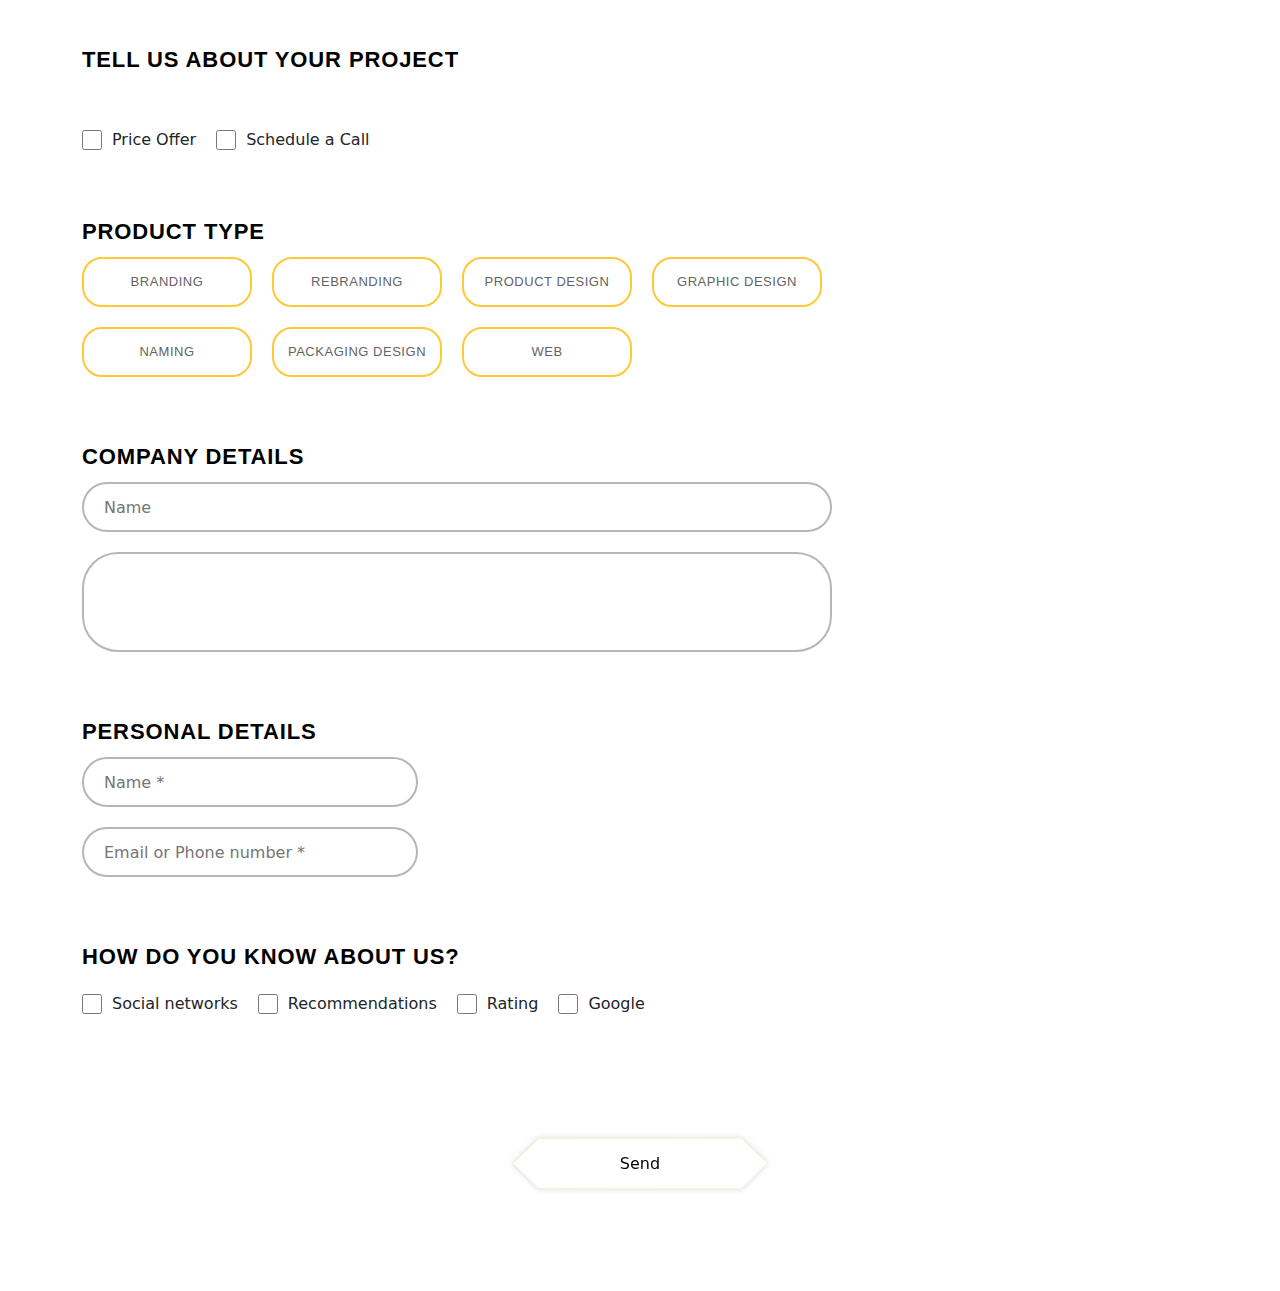
==== about-project.html @ cf0f6c74 "Created new page and congrates popup" ====
<!doctype html>

<html lang="en">
<head>
    <meta charset="utf-8">
    <meta name="viewport" content="width=device-width, initial-scale=1">

    <title>BeeBrand</title>
    <meta name="description" content="BeeBrand">
    <meta name="author" content="SitePoint">

    <meta property="og:title" content="">
    <meta property="og:type" content="">
    <meta property="og:url" content="">
    <meta property="og:description" content="">

    <link rel="apple-touch-icon" sizes="180x180" href="./assets/favicon/apple-touch-icon.png">
    <link rel="icon" type="image/png" sizes="32x32" href="./assets/favicon/favicon-32x32.png">
    <link rel="icon" type="image/png" sizes="16x16" href="./assets/favicon/favicon-16x16.png">
    <!--    <link rel="manifest" href="./assets/favicon/site.webmanifest">-->
    <link rel="mask-icon" href="./assets/favicon/safari-pinned-tab.svg" color="#5bbad5">
    <meta name="msapplication-TileColor" content="#da532c">
    <meta name="theme-color" content="#ffffff">

    <link rel="stylesheet" href="assets/styles/main.css?v=1.0">
    <link rel="stylesheet" href="assets/styles/about-project.css?v=1.0">
    <link rel="stylesheet" href="assets/styles/media.css?v=2.0">

    <link rel="stylesheet" type="text/css" href="assets/styles/slick/slick.css"/>

    <link href="https://cdn.jsdelivr.net/npm/bootstrap@5.1.3/dist/css/bootstrap.min.css" rel="stylesheet">
    <script src="https://cdn.jsdelivr.net/npm/bootstrap@5.1.3/dist/js/bootstrap.bundle.min.js"></script>
</head>

<body>

<div class="container">
    <!--  Top section  -->
    <div class="row">
        <div class="col-12">
            <h2 class="about-project__title text-default">Tell Us About Your Project</h2>
            <div class="checkbox-group d-flex">
                <div class="checkbox-item">
                    <input type="checkbox" id="price-offer" name="priceOffer" class="checkbox-default">
                    <label for="price-offer" class="checkbox-label">Price Offer</label>
                </div>

                <div class="checkbox-item">
                    <input type="checkbox" id="schedule-call" name="scheduleCall" class="checkbox-default">
                    <label for="schedule-call" class="checkbox-label">Schedule a Call</label>
                </div>
            </div>
        </div>
        <div class="col-12 section__row">
            <h2 class="about-project__title text-default">Product type</h2>
            <div class="buttons-group d-flex">
                <button class="product-type__button text-default">Branding</button>
                <button class="product-type__button text-default">Rebranding</button>
                <button class="product-type__button text-default">Product design</button>
                <button class="product-type__button text-default">Graphic design</button>
                <button class="product-type__button text-default">Naming</button>
                <button class="product-type__button text-default">Packaging Design</button>
                <button class="product-type__button text-default">Web</button>
            </div>
        </div>
        <div class="col-12 section__row">
            <h2 class="about-project__title text-default">Company details</h2>
            <div class="inputs-group">
                <input type="text" name="companyName" class="input-default-rounded company__name" placeholder="Name">
                <textarea class="input-default-rounded project__details"></textarea>
            </div>
        </div>
        <div class="col-12 section__row personal__info">
            <h2 class="about-project__title text-default">Personal Details</h2>
            <div class="inputs-group">
                <input type="text" name="personName" class="input-default-rounded" required placeholder="Name *">
                <input type="text" name="emailNumber" class="input-default-rounded" required placeholder="Email or Phone number *">
            </div>
        </div>
        <div class="col-12 section__row networks__row">
            <h2 class="about-project__title text-default">How do you know about us?</h2>
            <div class="checkbox-group d-flex">
                <div class="checkbox-item">
                    <input type="checkbox" id="social-networks" name="socialNetworks" class="checkbox-default">
                    <label for="social-networks" class="checkbox-label">Social networks</label>
                </div>

                <div class="checkbox-item">
                    <input type="checkbox" id="recommendation" name="recommendation" class="checkbox-default">
                    <label for="recommendation" class="checkbox-label">Recommendations</label>
                </div>

                <div class="checkbox-item">
                    <input type="checkbox" id="rating" name="rating" class="checkbox-default">
                    <label for="rating" class="checkbox-label">Rating</label>
                </div>

                <div class="checkbox-item">
                    <input type="checkbox" id="google" name="google" class="checkbox-default">
                    <label for="google" class="checkbox-label">Google</label>
                </div>
            </div>
        </div>
        <div class="col-12 send__row">
            <div class="hexagon__shadow">
                <button class="hexagon__button hexagon__transparent">Send</button>
            </div>
        </div>
    </div>
</div>

<script type="text/javascript" src="./assets/js/lib/jquery-1.11.0.min.js"></script>
<script type="text/javascript" src="./assets/js/lib/jquery-migrate-1.2.1.min.js"></script>
<script type="text/javascript" src="./assets/js/lib/slick.min.js"></script>

<script src="assets/js/main.js"></script>
</body>
</html>
---- assets/styles/main.css ----
body, ul, p, h1, h2 h3 {
    padding: 0;
    margin: 0;
}

@font-face {
    font-family: "MontserratBold";
    src: url("../fonts/Montserrat-Bold.ttf");
}

@font-face {
    font-family: "MontserratLight";
    src: url("../fonts/Montserrat-Light.ttf");
}

@font-face {
    font-family: "MontserratRegular";
    src: url("../fonts/Montserrat-Regular.ttf");
}

@font-face {
    font-family: "MontserratMedium";
    src: url("../fonts/Montserrat-Medium.ttf");
}

@font-face {
    font-family: "MontserratSemiBold";
    src: url("../fonts/Montserrat-SemiBold.ttf");
}

@font-face {
    font-family: "Arsenal";
    src: url("../fonts/Arsenal-Regular.ttf");
}

:root {
    --primary-text-color: #FF8008;
    --primary-color: linear-gradient(#FF8008 100%, #FFC837 100%, #FFFFFF 100%, #FFC837 100%);
    --main-bg-gradient: linear-gradient(89.93deg, #FF8008 -65.4%, #FFC837 99.88%, rgba(255, 255, 255, 0) 99.88%, #FFC837 99.88%);
    --main-bg-filter: drop-shadow(0px 0px 9px rgba(131, 131, 131, 0.3));
    --main-light-grey: #E1E1E1;
}

ul {
    list-style-type: none;
}

a {
    text-decoration: none;
    color: black;
}

a:hover {
    color: black;
}

.d-flex {
    display: -webkit-box;
    display: -moz-box;
    display: -ms-flexbox;
    display: -webkit-flex;
    display: flex;
}

.text-default {
    font-family: "Montserrat", sans-serif;
    font-size: 0.9em;
    line-height: 21px;
    letter-spacing: 0.04em;
    text-transform: uppercase;
}

.position-alignment-center {
    left: 50%;
    top: 50%;
    transform: translate(-50%, -50%);
}

.nav__menu {
    align-items: center;
    justify-content: space-between;
    padding: 0 100px;
    background: #FCFCFC;
    box-shadow: 0 0 10px rgba(0, 0, 0, 0.25);
    position: fixed;
    width: 100%;
    z-index: 555;
}

.menu__logo {
    width: 50px;
    height: 50px;
}

.menu {
    display: flex;
    margin-bottom: 0;
    flex-wrap: wrap;
    justify-content: center;
    padding: 0 15px;
}

.mobile__menu__icon {
    /*display: none;*/
    cursor: pointer;
}

.menu.mobile__menu {
    display: block;
    position: absolute;
    top: 50px;
    left: 0;
    background: white;
    width: 100%;
    display: block;
    text-align: center;
    padding: 20px;
}

.mobile__menu > li:not(:last-child) {
    padding-right: 0 !important;
    padding: 10px 0;
}

.menu__item {
    color: #000000;
    font-size: 15px;
    line-height: 24px;
    text-decoration: none;
}

.menu__item.active,
.menu__item:hover,
.section__portfolio__filter > .active > a,
.section__portfolio__filter > li:hover a {
    color: #FFC837;
    text-decoration: underline;
}

.menu > li:not(:last-child) {
    padding-right: 30px;
}

.menu__lang {
    text-align: right;
    position: relative;
}

.menu__lang:hover > .menu__lang__list {
    display: block;
}

.menu__lang__selected, .lang__list__item {
    font-size: 15px;
    line-height: 24px;
    cursor: pointer;
    color: #000000;
    text-decoration: none;
}

.menu__lang__selected:after {
    content: url("../images/icons/arrow-down.svg");
    margin-left: 10px;
    margin-top: -2px;
}

.menu__lang__list {
    display: none;
    width: 100px;
    margin-bottom: 0;
    text-align: center;
    background-color: #ffffff;
    padding: 5px;
    box-shadow: 0 0 5px rgba(0, 0, 0, 0.25);
    border-radius: 5px;

    position: absolute;
    left: -50px;
    top: 27px;
}

.lang__list__item {
    display: inline-block;
    padding: 5px 0;
    width: 100%;
}

.lang__list__item:hover {
    background-color: #EDEDED;
}

.mobile__menu__icon {
    display: none;
}

.container {
    padding-top: 50px;
    padding-bottom: 100px;
}

.section {
    margin-top: 100px !important;
}

.top__section-right {
    display: flex;
    align-items: end;
    justify-content: end;
}

.top__section-right__buttons {
    width: 167px;
    position: fixed;
    top: 80%;
    right: 30px;
    z-index: 3;
}

.hexagon__shadow:hover > .hexagon__button:before {
    background: transparent;
}

.hexagon__shadow {
    transition: all .15s ease-in-out;
    filter: drop-shadow(0 0 3px rgba(131, 131, 131, 0.3));
}

.hexagon__shadow:not(.send-contact__input):hover {
    filter: drop-shadow(0 0 4px rgba(0, 0, 0, 0.25));
}

.hexagon__button.start-project, .hexagon__button.telegram {
    width: 100%;
    height: 48px;
}

.hexagon__button.telegram {
    margin-bottom: 27px;
}

.hexagon__button.telegram:after {
    content: url("../images/icons/telegram-icon.svg");
    position: absolute;
    top: 50%;
    left: 50%;
    transform: translate(-50%, -50%);
}

.logo__container {
    text-align: center;
    max-width: 460px;
}

.logo__container__main {
    width: 132px;
    height: 139px;
}

.top__section-left {
    padding-top: 150px;
}

.main__title {
    font-family: MontserratRegular, sans-serif;
    font-size: 3.5em;
    line-height: 80px;
    letter-spacing: 0.04em;
    text-transform: uppercase;
    margin-bottom: 0;
    max-width: 440px;
}

.main__description {
    max-width: 495px;
    font-family: MontserratRegular, sans-serif;
    font-size: 0.95em;
    line-height: 22px;
    letter-spacing: 0.04em;
    text-transform: uppercase;
    text-align: justify;
    margin-top: 58px;
    margin-bottom: 0;
}

.box__send-contact {
    width: calc(100% - 25px);
    max-width: 520px;
    height: 63px;
    margin-top: 70px;
    box-sizing: border-box;
    position: relative;
}

.box__send-contact__input {
    flex: auto;
    border: none;
    outline: none;
    padding-left: 20px;

    -webkit-clip-path: polygon(100% 0%, 100% 50%, 100% 100%, 25px 100%, 0% 50%, 25px 0%);
    clip-path: polygon(100% 0%, 100% 50%, 100% 100%, 25px 100%, 0% 50%, 25px 0%);
}

.box__send-contact__btn {
    width: 100%;
    height: 100%;
    border: none;
    font-family: Roboto, sans-serif;
    font-weight: 500;
    font-size: 17px;
    line-height: 15px;
    text-align: center;
    color: #000000;
    background: var(--main-bg-gradient);
    filter: var(--main-bg-filter);
    -webkit-clip-path: polygon(105px 0%, 100% 50%, 105px 100%, 0% 100%, 0% 0%, 0% 0%);
    clip-path: polygon(105px 0%, 100% 50%, 105px 100%, 0% 100%, 0% 0%, 0% 0%);
}

.hexagon__shadow.send-contact {
    flex-basis: 130px;
    margin-right: -25px;
}

.send-contact__input {
    flex: auto;
}

.box__send-contact__input {
    width: 100%;
    height: 100%;
    font-family: MontserratRegular, sans-serif;
    font-weight: 500;
    font-size: 18px;
    line-height: 15px;
    color: rgba(0, 0, 0, 0.45);
}

.top__video__close {
    display: none;
    padding: 0 20px;
    color: #ffffff;
    font-size: 24px;
    position: absolute;
    top: 80px;
    right: 30px;
    z-index: 557;
    cursor: pointer;
    transition: all .3s ease-in-out;
}

.top__video {
    width: 100%;
    cursor: pointer;
    transition: all 1.5s ease-in-out;

    -webkit-clip-path: polygon(100% 0%, 100% 0%, 100% 80%, 50% 100%, 0% 50%, 10% 0%);
    clip-path: polygon(100% 0%, 100% 0%, 100% 80%, 50% 100%, 0% 50%, 10% 0%);
}

.full__screen.active > .top__video {
    height: 100%;
    -webkit-clip-path: polygon(100% 0%, 100% 0%, 100% 100%, 0% 100%, 0% 50%, 0% 0%);
    clip-path: polygon(100% 0%, 100% 0%, 100% 100%, 0% 100%, 0% 60%, 0% 0%);
}

.full__screen {
    width: 750px;
    height: 650px;
    position: absolute;
    top: 50px;
    right: 0;
    z-index: 554;
    filter: url(#round);
    transition-duration: 1.2s;
}

.full__screen.active {
    max-width: inherit;
    width: 100%;
    height: 100%;
    top: 0;
    right: 0;
    filter: inherit;
    z-index: 556;
}

.section__title {
    margin-bottom: 30px;
    text-align: center;
    font-family: "Montserrat", sans-serif;
    font-weight: 600;
    font-size: 35px;
    line-height: 43px;
    letter-spacing: 0.04em;
    text-transform: uppercase;
}

.section__header {
    text-align: center;
}

#services, #plans, #contacts {
    padding-top: 50px;
}

.section__services {
    margin-top: 100px !important;
}

.section__services__item {
    display: flex;
    width: 100%;
    margin-bottom: 32px;
    align-items: center;
    justify-content: center;
    flex-direction: column;
    height: 531px;
    background: #FFFFFF;
    box-shadow: 0 0 19px rgba(0, 0, 0, 0.25);
    overflow: hidden;
    cursor: pointer;
    transition: all 1.5s ease;
    position: relative;
}

.section__services__item-default {
    text-align: center;
}

.section__services__item-turned {
    display: none;
    flex-direction: column;
    transform: rotateY(-180deg);
}

.section__services__item.active > .section__services__item-default {
    display: none;
}

.section__services__item.active > .section__services__item-turned {
    display: flex;
}

.section__services__item.active {
    transform: rotateY(180deg);
    padding: 20px 0;
}

.section__service__list {
    padding-left: 0;
}

.section__services__item__title {
    margin-bottom: 60px;
    color: var(--primary-text-color);
    font-size: 30px;
    line-height: 37px;
    text-align: center;
}

.section__service__list__item {
    font-family: "Arsenal", sans-serif;
    font-weight: bold;
    font-size: 18px;
    line-height: 30px;
    color: #3C3C3C;
    text-decoration: none;
}

.section__service__list__item:hover {
    color: #3C3C3C;
    text-decoration: underline;
}

.section__services__item:hover .service__hexagon {
    background: var(--main-bg-gradient);
    transform: rotate(90deg);
}

.section__services__item:hover .service__hexagon__title {
    background: -webkit-linear-gradient(89.93deg, #FF8008 -65.4%, #FFC837 99.88%, rgba(255, 255, 255, 0) 99.88%, #FFC837 99.88%);
    -webkit-background-clip: text;
    -webkit-text-fill-color: transparent;
}

.service__hexagon {
    height: 180px;
    width: 150px;
    position: relative;
    background: #E0E0E0;
    transition: all .3s ease-out;

    -webkit-clip-path: polygon(50% 0%, 100% 25%, 100% 75%, 50% 100%, 0% 75%, 0% 25%);
    clip-path: polygon(50% 0%, 100% 25%, 100% 75%, 50% 100%, 0% 75%, 0% 25%);
}

.service__hexagon:before {
    position: absolute;
    content: '';
    background: white;
    -webkit-clip-path: polygon(50% 0%, 100% 25%, 100% 75%, 50% 100%, 0% 75%, 0% 25%);
    clip-path: polygon(50% 0%, 100% 25%, 100% 75%, 50% 100%, 0% 75%, 0% 25%);
}

.service__hexagon:before {
    top: 4px; /* border width */
    left: 4px; /* border width */
    height: calc(100% - 8px); /* 100% - (2 * border width) */
    width: calc(100% - 8px); /* 100% - (2 * border width) */
}

.service__hexagon__title {
    margin-top: 63px;
    font-family: "Montserrat", sans-serif;
    font-size: 1.5em;
    line-height: 43px;
    text-align: center;
    letter-spacing: 0.04em;
    text-transform: uppercase;
}

.section__title__line {
    width: 100%;
    max-width: 320px;
}

.section__services__item-default > .service__hexagon {
    margin: 0 auto;
}

.service__hexagon__icon {
    position: absolute;
    width: 61px;
    height: 61px;
    left: 50%;
    top: 45%;
    transform: translate(-50%, -50%);
    z-index: 1;
}

.section__services__container {
    justify-content: space-around;
}

.section__services__container > div {
    /*flex: 0 0 33%;*/
}

.section__description {
    width: 100%;
    max-width: 750px;
    margin: 0 auto;
    margin-bottom: 30px;
    font-family: Montserrat, sans-serif;
    font-size: 1.1em;
    line-height: 24px;
    text-align: center;
    letter-spacing: 0.04em;
    text-transform: uppercase;
}

.section__portfolio {
    margin-top: 30px !important;
    text-align: center;
}

.section__portfolio__filter {
    justify-content: center;
    align-items: center;
    margin-bottom: 30px;
    padding-left: 0 !important;
}

.section__portfolio__filter a {
    font-family: Montserrat, sans-serif;
    font-size: 1.4em;
    line-height: 45px;
    letter-spacing: 0.04em;
    text-transform: uppercase;
    text-decoration: none;
    color: #4B4B4B;
}

.section__portfolio__filter a:hover {
    color: #4B4B4B;
}

.section__portfolio__filter > li {
    height: 38px;
}

.section__portfolio__filter > li:not(:last-child) {
    margin-right: 15px;
}

.portfolio {
    max-width: 415px;
    margin-bottom: 20px;
    position: relative;
    cursor: pointer;
}

.portfolio:hover > .portfolio__about {
    display: flex;
}

.portfolio__image {
    width: 100%;
}

.portfolio__about {
    display: none;
    width: calc(100% - 24px);
    height: 100%;
    margin: 0 auto;
    padding: 20px;
    text-align: left;
    flex-direction: column;
    justify-content: center;
    background-color: rgba(0, 0, 0, 0.5);
    position: absolute;
    left: 0;
    right: 0;
    top: 0;
    border: 0;
    font-family: "Montserrat", sans-serif;
    letter-spacing: 0.04em;
    text-transform: uppercase;
    color: #FFFFFF !important;
    overflow: hidden;
    text-decoration: none;
}

.portfolio__about__title {
    font-size: 2rem;
    line-height: 56px;
}

.portfolio__about__subtitle {
    margin-top: 20px;
    font-size: 1.2em;
    line-height: 31px;
}

.portfolio__about__icon {
    width: 95px;
    margin-top: 20px;
}

.text-ellipsis {
    white-space: nowrap;
    text-overflow: ellipsis;
    width: 100%;
    overflow: hidden;
}

.hexagon__button {
    display: flex;
    align-items: center;
    justify-content: center;
    width: 260px;
    height: 55px;
    margin: 0 auto;
    border: none;
    position: relative;
    background: var(--main-bg-gradient);
    -webkit-clip-path: polygon(89% 4%, 99% 49%, 89% 96%, 11% 96%, 1% 50%, 11% 4%);
    clip-path: polygon(89% 4%, 99% 49%, 89% 96%, 11% 96%, 1% 50%, 11% 4%);
}

.additional-action {
    display: inline-block;
    margin-top: 20px;
}

.additional-action > button {
    font-family: Montserrat, sans-serif;
    font-size: 1em;
    line-height: 29px;
    text-align: center;
    letter-spacing: 0.04em;
    text-transform: uppercase;
    cursor: pointer;
}

.section__pricing {
    text-align: center;
}

.section__pricing__plan {
    box-shadow: 0 0 10px rgba(174, 174, 174, 0.28);
    padding-bottom: 70px;
    cursor: pointer;
}

.section__pricing__plan:hover .hexagon__transparent:before {
    background-color: transparent;
}

.section__pricing__plan:hover .hexagon__button {
    color: #000000;
}

.section__pricing__plan:hover {
    box-shadow: 0 0 9px 2px rgba(255, 193, 51, 0.3);
}

.section__pricing {
    margin-top: 30px !important;
}

.section__pricing__plan__header {
    display: flex;
    justify-content: center;
    align-items: center;
    width: 100%;
    height: 165px;
    background-color: #F0F0F0;
    text-align: center;
    font-family: "MontserratSemiBold", sans-serif;
    font-weight: 500;
    line-height: 55px;
    font-size: 2em;
    letter-spacing: 0.04em;
    text-transform: uppercase;
    position: relative;
}

.section__pricing__plan__footer {
    display: block;
}

.section__pricing__plan__content {
    margin: 100px 0 40px;
    padding: 0 20px;
}

.section__pricing__offer {
    position: relative;
    padding-left: 10px;
    margin-bottom: 21px;
    text-align: left;
}

.section__pricing__offer:before {
    content: url("../images/icons/mark.svg");
    height: 27px;
    position: absolute;
    left: -30px;
    top: 0;
}

.section__pricing__item {
    margin-bottom: 20px;
}

.section__pricing__offer p, .section__pricing__offers {
    margin: 0;
}

.section__pricing__offers {
    height: 300px;
    overflow-y: auto;
    margin-bottom: 20px;
}

.section__pricing__offers::-webkit-scrollbar {
    width: 4px;
}

.section__pricing__offers::-webkit-scrollbar-track {
    background: #f1f1f1;
}

.section__pricing__offers::-webkit-scrollbar-thumb {
    background: #d8d6d6;
    border-radius: 5px;
}

.section__pricing__offers::-webkit-scrollbar-thumb:hover {
    background: #555;
}

.hexagon__transparent {
    background: var(--main-bg-gradient);
}

.hexagon__transparent:before {
    top: 0;
    left: 0;
    height: 100%;
    width: 100%;
    position: absolute;
    content: '';
    background-color: #ffffff;
    z-index: -1;

    -webkit-clip-path: polygon(90% 0%, 100% 50%, 90% 100%, 10% 100%, 0% 50%, 10% 0%);
    clip-path: polygon(90% 0%, 100% 50%, 90% 100%, 10% 100%, 0% 50%, 10% 0%);
}

.section__pricing__price {
    font-size: 30px;
    line-height: 37px;
    margin-bottom: 0;
    color: #E3A905;
}

.submit__plan {
    width: 230px;
    margin-bottom: 10px;
    font-family: Arsenal, sans-serif;
    position: relative;
    z-index: 1;
    font-size: 1.5em;
    line-height: 33px;
    color: var(--primary-text-color);
}

.section__pricing__hexagon {
    position: absolute;
    bottom: -50px;
}

.section__pricing__hexagon > .service__hexagon {
    width: 90px;
    height: 100px;
    background: #FFC233;
    box-shadow: 0 0 60px rgba(131, 131, 131, 0.3);
    transform: rotate(180deg);
}

.section__pricing__hexagon > .service__hexagon:before {
    content: inherit;
}

.section__partners {
    position: relative;
    margin-top: 85px !important;
}

.slick-slide {
    margin: 0 10px;
}

.section__partners__slide .slick-slide img {
    filter: grayscale(100%);
    width: 100%;
    max-width: 130px;
    margin: 0 auto;
    object-fit: contain;
}

.section__partners__slide .slick-slide:hover img {
    filter: grayscale(0);
}

/* Slick slider */
.section__partners .slick-prev, .section__partners .slick-next {
    border: none;
    -webkit-clip-path: polygon(55px 0%, 100% 50%, 55px 100%, 15px 100%, 0% 50%, 15px 0%);
    clip-path: polygon(55px 0%, 100% 50%, 55px 100%, 15px 100%, 0% 50%, 15px 0%);
    width: 70px;
    height: 70px;
    background-size: 100%;
}


.section__partners > .hexagon__shadow {
    position: absolute;
    bottom: -100px;
    transform: translateX(-50%);
}

.section__partners > .hexagon__shadow:hover > .hexagon__button:before {
    background-color: transparent;
}

.section__partners > .hexagon__shadow.prev {
    left: calc(50% - 50px);
}

.section__partners > .hexagon__shadow.next {
    left: calc(50% + 50px);
}

.section__partners .slick-prev:after {
    content: url("../images/icons/arrow-left.svg");
    position: absolute;
    top: 50%;
    left: 50%;
    transform: translate(-50%, -50%);
}

.section__partners .slick-next:after {
    content: url("../images/icons/arrow-right.svg");
    position: absolute;
    top: 50%;
    left: 50%;
    transform: translate(-50%, -50%);
}

.section__partners .slick-prev:before, .section__partners .slick-next:before {
    -webkit-clip-path: polygon(54px 2px, 68px 35px, 54px 68px, 16px 68px, 2px 35px, 16px 2px);
    clip-path: polygon(54px 2px, 68px 35px, 54px 68px, 16px 68px, 2px 35px, 16px 2px);
}

.slick-track {
    display: inline-flex !important;
    align-items: center;
}

/* Footer */
.footer {
    width: 100%;
    background: #000000;
    margin-top: 80px;
    position: relative;
    z-index: 5;
}

.footer__content {
    flex-direction: row;
    justify-content: center;
    padding: 50px;
}

.footer__logo__icon {
    width: 150px;
    height: 170px;
}

.footer__block__title {
    font-family: "Montserrat", sans-serif;
    font-size: 35px;
    line-height: 36px;
    color: #FFFFFF;
    margin-bottom: 20px;
}

.footer__block__list__item {
    margin-bottom: 15px;
    color: #ffffff;
    font-family: Montserrat, sans-serif;
    font-size: 20px;
    line-height: 24px;
    text-transform: uppercase;
    letter-spacing: 0.06em;
    position: relative;
}

.footer__block__list__item > a {
    color: #ffffff;
    text-decoration: none;
}

.footer__block__list__item > a:hover {
    color: #ffffff;
    text-decoration: underline;
}

.footer__services > .footer__block__list__item:before {
    content: url("../images/icons/list-style-type-hexagon.svg");
    width: 14px;
    height: 14px;
    position: absolute;
    left: -32px;
}

.contacts > .footer__block__list__item {
    padding-left: 15px;
}

.footer__block__list__item.phone__number:before,
.footer__block__list__item.location:before,
.footer__block__list__item.mail:before {
    width: 25px;
    height: 25px;
    position: absolute;
    left: -32px;
}

.footer__block__list__item.phone__number:before {
    content: url("../images/icons/phone-icon.svg");
}

.footer__block__list__item.location:before {
    content: url("../images/icons/location-icon.svg");
}

.footer__block__list__item.mail:before {
    content: url("../images/icons/mail-icon.svg");
}

.footer__block {
    flex-basis: 100%;
}

.contacts > .footer__block__list__item {
    text-transform: inherit;
    letter-spacing: inherit;
}

.footer__block:not(:last-child) {
    margin-right: 15px;
}

.footer__copy-right {
    background: #191B1D;
    text-align: center;
    font-family: "Arsenal", sans-serif;
    font-size: 20px;
    text-transform: uppercase;
    color: #545454;
    height: 43px;
    line-height: 43px;
    letter-spacing: 0.04em;
    margin-bottom: 0;
}

.footer__social {
    display: flex;
    padding-left: 0;
}

.footer__social > .footer__block__list__item > a {
    display: inline-block;
    width: 60px;
    height: 60px;
    transition: all .3s ease-in-out;
}

.footer__social > .footer__block__list__item:not(:last-child) {
    margin-right: 15px;
}

.footer__social > .footer__block__list__item > a.instagram {
    background: no-repeat url("../images/icons/social-sprite.png") 0 0;
}

.footer__social > .footer__block__list__item > a.facebook {
    background: no-repeat url("../images/icons/social-sprite.png") -64px 0;
}

.footer__social > .footer__block__list__item > a.linkedin {
    background: no-repeat url("../images/icons/social-sprite.png") -126px 0;
}

.footer__social > .footer__block__list__item > a.telegram {
    background: no-repeat url("../images/icons/social-sprite.png") -190px 0;
}

.footer__social > .footer__block__list__item > a.googleplus {
    background: no-repeat url("../images/icons/social-sprite.png") -252px 0;
}

.footer__social > .footer__block__list__item > a:hover {
    background-position-y: -79px;
}

.create__plan__row {
    display: flex;
    align-items: center;
    justify-content: center;
    margin: 0 auto;
    margin-top: 100px;
    max-width: 1088px;
    width: 100%;
    padding: 50px 25px;

    background: #FFFFFF;
    box-shadow: 0 0 9px rgba(0, 0, 0, 0.25);
}

.create__plan__row__text {
    font-size: 25px;
    line-height: 37px;
    margin-bottom: 0;
    margin-right: 20px;
}

.create__plan__row > .additional-action {
    margin-top: 0;
}

.hexagon__link {
    color: #000000;
    text-decoration: none;
}

.hexagon__link:hover {
    color: #000000;
}

.full__screen.active .over-layer {
    display: none;
}

.over-layer {
    position: absolute;
    top: 0;
    right: 0;
    z-index: 55;
    width: 100%;
    height: 85%;
    background: transparent;
    border-radius: 20%;
}

#congratulations .close-modal {
    position: absolute;
    top: 24px;
    right: 24px;
    font-size: 24px;
    z-index: 55;
    border: 0;
    background-color: transparent;
}

#congratulations .modal-dialog {
    max-width: inherit;
    width: 80%;
}

.congratulations.modal-body {
    padding: 5%;
    align-items: center;
}

.cong__form__title {
    font-weight: 600;
    font-size: 22px;
    line-height: 20px;
    margin-bottom: 15px;
}

.cong__form {
    flex-direction: column;
    flex-basis: 360px;
    margin-left: 4%;
}

.input-default-rounded {
    height: 50px;
    background-color: #FFFFFF;
    border: 2px solid #B6B6B6;
    box-sizing: border-box;
    border-radius: 36px;
    padding: 15px 20px;
    margin-bottom: 20px;
}

.cong__text {
    text-align: center;
    flex-basis: 50%;
    margin-right: 4%;
}

.cong__text > * {
    margin-bottom: 20px;
}

.cong__text__title {
    color: #000000;
    font-size: 30px;
    line-height: 37px;
}

.cong__form__send {
    margin-top: 15px;
}
---- assets/styles/about-project.css ----
.about-project__title {
    font-weight: 600;
    font-size: 22px;
    line-height: 20px;
    color: #000000;
    margin-bottom: 0;
}

.section__row {
    margin-top: 50px !important;
}

.checkbox-item {
    display: flex;
    align-items: center;
    margin-right: 20px;
    margin-bottom: 20px;
}

.networks__row .checkbox-group {
    margin-top: 25px;
}

.checkbox-group {
    margin-top: 58px;
    flex-wrap: wrap;
}

.checkbox-default {
    width: 20px;
    height: 20px;
    margin-right: 10px;
}

.product-type__button {
    width: 170px;
    height: 50px;
    margin-right: 20px;
    margin-bottom: 20px;
    border: 2px solid #FFC837;
    box-sizing: border-box;
    border-radius: 20px;
    background: #ffffff;
    color: #636363;
    font-size: 13px;
    line-height: 16px;
}

.product-type__button:hover {
    background-color: #FFC837;
}

.buttons-group {
    width: 100%;
    max-width: 760px;
    margin-top: 15px;
    flex-wrap: wrap;
    flex-direction: row;
}

.company__name {
    height: 50px;
}

textarea.project__details {
    resize: none;
    height: 100px;
}

.inputs-group {
    width: 100%;
    max-width: 750px;
    margin-top: 15px;
    display: flex;
    flex-direction: column;
}

.input-default-rounded {
    height: 50px;
    background-color: #FFFFFF;
    border: 2px solid #B6B6B6;
    box-sizing: border-box;
    border-radius: 36px;
    padding: 15px 20px;
    margin-bottom: 20px;
}

.personal__info {
    max-width: 360px !important;
    width: 100% !important;
}

.send__row {
    text-align: center;
    margin-top: 100px !important;
}

.send__row > .hexagon__shadow {
    display: inline-block;
}
---- assets/styles/media.css ----
@media screen and (min-width: 1140px) {
    .section__pricing__plan__header {
        font-size: 2.8em;
    }

    .section__pricing__plan__footer {
        display: flex;
    }

    .submit__plan {
        margin-bottom: 0;
    }
}

@media screen and (max-width: 768px) {
    .top__section-right {
        display: block;
    }

    .top__section-right__buttons {
        width: 100%;
        margin-top: 27px;
    }

    .section__portfolio__filter {
        flex-wrap: wrap;
    }

    .footer__content {
        justify-content: flex-start;
    }

    .menu, .mobile__menu {
        display: none;
    }

    .mobile__menu__icon {
        display: block;
    }

    .page__description__hexagon {
        height: 130px;
        font-size: 14px;
    }

    .top__section-right__buttons {
        position: inherit;
    }

    .create__plan__row {
        flex-direction: column;
    }

    .create__plan__row__text {
        margin-right: 0;
        margin-bottom: 20px;
    }

    .blog__video {
        min-height: 303px;
    }

    .section__project {
        align-items: center;
    }

    .section__project__slide {
        width: 100%;
        margin-right: 0;
    }

    .project__right__slide {
        flex-direction: row;
        margin-top: 20px;
    }

    .project__right__slide > li {
        margin-right: 5px;
    }

    .section__footer, .about__project__header, .section__project {
        flex-direction: column;
    }

    .section__footer__text {
        margin-bottom: 20px;
    }

    .about__project__subtitle {
        text-align: center;
        margin-bottom: 20px;
    }

    .project-inner__about {
        text-align: center;
    }

    .project__name {
        font-size: 25px;
    }

    .project-inner__desc > .section__description {
        font-size: 15px;
    }

    .project-inner__desc > .about__project__subtitle {
        font-size: 20px;
    }

    .project-inner__desc {
        margin-top: 20px;
    }
}

@media screen and (max-width: 876px) {
    #congratulations .modal-dialog {
        width: 90%;
        margin: 0 auto;
    }

    .congratulations.modal-body {
        flex-direction: column;
    }
}

@media screen and (max-width: 992px) {
    .footer__content {
        flex-wrap: wrap;
        justify-content: center;
        text-align: center;
    }

    .footer__block {
        flex-basis: 50%;
    }

    .footer__block__title {
        margin: 20px 0;
    }

    .footer__social {
        justify-content: center;
    }

    .nav__menu {
        padding: 0 60px;
    }

    .blog__main__video {
        padding-right: 0;
        padding-bottom: 20px;
    }

    .section__blog__header-left {
        padding-left: 0;
        padding-top: 20px;
    }

    .section {
        margin-top: 100px !important;
    }
}

@media screen and (max-width: 576px) {
    .section__project__slide > .slick-arrow {
        width: 35px;
        height: 35px;
    }

    .cong__text__title {
        font-size: 20px;
    }

    #congratulations .close-modal {
        top: 10px;
    }
}
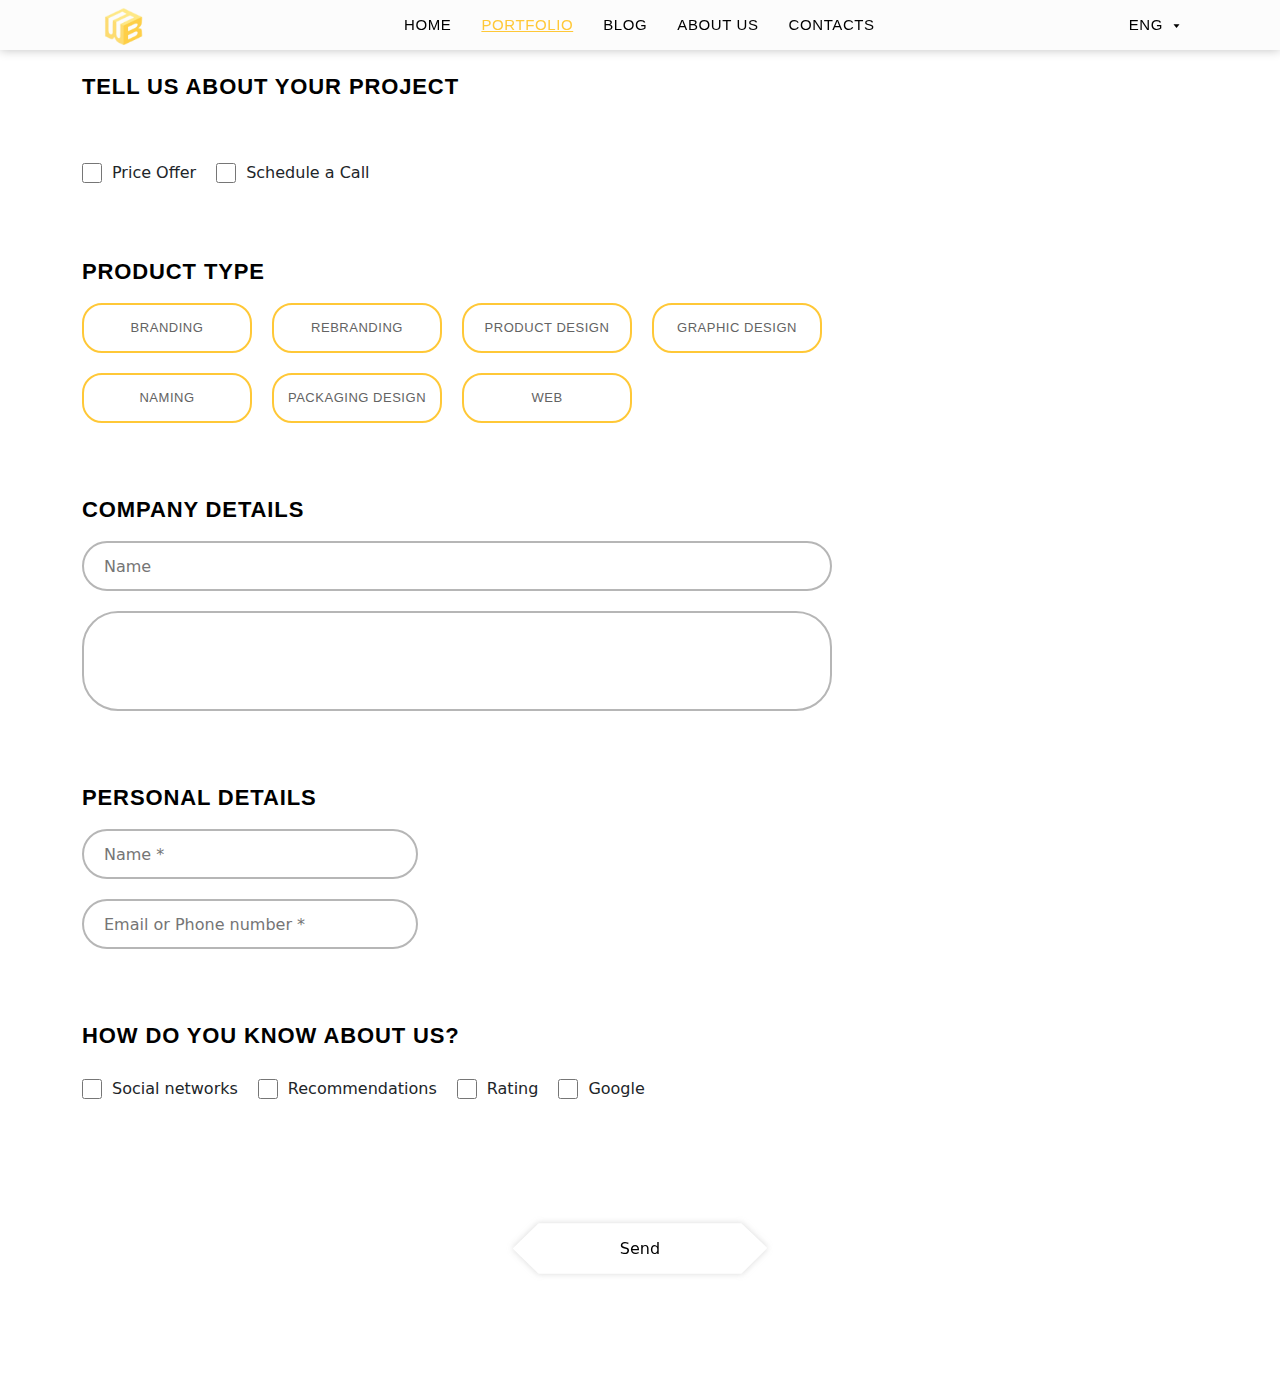
==== commit c2ae9019: "Mobile design" ====
--- a/about-project.html
+++ b/about-project.html
@@ -33,6 +33,27 @@
 </head>
 
 <body>
+<nav class="nav__menu d-flex">
+    <img src="assets/images/logo.png" alt="Logo" class="menu__logo">
+    <ul class="menu">
+        <li><a href="./index.html" class="menu__item text-default">Home</a></li>
+        <!--        <li><a href="#" class="menu__item text-default">Services</a></li>-->
+        <!--        <li><a href="#" class="menu__item text-default">Plans</a></li>-->
+        <li><a href="./portfolio.html" class="menu__item text-default active">Portfolio</a></li>
+        <li><a href="./blog.html" class="menu__item text-default">Blog</a></li>
+        <li><a href="./about-us.html" class="menu__item text-default">About us</a></li>
+        <li><a href="#footer" class="menu__item text-default">Contacts</a></li>
+    </ul>
+    <div class="menu__lang">
+        <span class="menu__lang__selected text-default d-flex">Eng</span>
+        <ul class="menu__lang__list">
+            <li><a href="#" class="lang__list__item text-default">Arm</a></li>
+            <li><a href="#" class="lang__list__item text-default">Eng</a></li>
+            <li><a href="#" class="lang__list__item text-default">Rus</a></li>
+        </ul>
+    </div>
+    <img src="assets/images/icons/hamburger-menu-icon.svg" class="mobile__menu__icon" alt="Menu">
+</nav>
 
 <div class="container">
     <!--  Top section  -->
--- a/assets/styles/main.css
+++ b/assets/styles/main.css
@@ -130,11 +130,15 @@
 }
 
 .menu__item.active,
+.section__portfolio__filter > .active > a {
+    text-decoration: underline;
+}
+
+.menu__item.active,
 .menu__item:hover,
 .section__portfolio__filter > .active > a,
 .section__portfolio__filter > li:hover a {
     color: #FFC837;
-    text-decoration: underline;
 }
 
 .menu > li:not(:last-child) {
@@ -211,13 +215,14 @@
 .top__section-right__buttons {
     width: 167px;
     position: fixed;
-    top: 80%;
+    bottom: 5%;
     right: 30px;
-    z-index: 3;
+    z-index: 7;
 }
 
 .hexagon__shadow:hover > .hexagon__button:before {
-    background: transparent;
+    /*background: transparent;*/
+    background: var(--main-bg-gradient);
 }
 
 .hexagon__shadow {
@@ -232,6 +237,10 @@
 .hexagon__button.start-project, .hexagon__button.telegram {
     width: 100%;
     height: 48px;
+    text-decoration: none;
+    color: #000000;
+    text-align: center;
+    line-height: 48px;
 }
 
 .hexagon__button.telegram {
@@ -244,6 +253,7 @@
     top: 50%;
     left: 50%;
     transform: translate(-50%, -50%);
+    height: 70%;
 }
 
 .logo__container {
@@ -365,12 +375,10 @@
 }
 
 .full__screen {
-    width: 750px;
-    height: 650px;
     position: absolute;
     top: 50px;
     right: 0;
-    z-index: 554;
+    z-index: 5;
     filter: url(#round);
     transition-duration: 1.2s;
 }
@@ -406,6 +414,10 @@
 
 .section__services {
     margin-top: 100px !important;
+}
+
+.service__default__content {
+    position: relative;
 }
 
 .section__services__item {
@@ -426,6 +438,8 @@
 
 .section__services__item-default {
     text-align: center;
+    display: flex;
+    flex-direction: column;
 }
 
 .section__services__item-turned {
@@ -487,6 +501,7 @@
 .service__hexagon {
     height: 180px;
     width: 150px;
+    margin: 0 auto;
     position: relative;
     background: #E0E0E0;
     transition: all .3s ease-out;
@@ -534,7 +549,7 @@
     width: 61px;
     height: 61px;
     left: 50%;
-    top: 45%;
+    top: 50%;
     transform: translate(-50%, -50%);
     z-index: 1;
 }
@@ -566,6 +581,7 @@
 }
 
 .section__portfolio__filter {
+    display: flex;
     justify-content: center;
     align-items: center;
     margin-bottom: 30px;
@@ -633,7 +649,7 @@
 }
 
 .portfolio__about__title {
-    font-size: 2rem;
+    font-size: 30px;
     line-height: 56px;
 }
 
@@ -664,7 +680,6 @@
     margin: 0 auto;
     border: none;
     position: relative;
-    background: var(--main-bg-gradient);
     -webkit-clip-path: polygon(89% 4%, 99% 49%, 89% 96%, 11% 96%, 1% 50%, 11% 4%);
     clip-path: polygon(89% 4%, 99% 49%, 89% 96%, 11% 96%, 1% 50%, 11% 4%);
 }
@@ -692,10 +707,12 @@
     box-shadow: 0 0 10px rgba(174, 174, 174, 0.28);
     padding-bottom: 70px;
     cursor: pointer;
-}
-
-.section__pricing__plan:hover .hexagon__transparent:before {
-    background-color: transparent;
+    max-width: 500px;
+    margin: 0 auto;
+}
+
+.section__pricing__plan:hover button.hexagon__transparent:before {
+    background: var(--main-bg-gradient);
 }
 
 .section__pricing__plan:hover .hexagon__button {
@@ -780,10 +797,6 @@
 
 .section__pricing__offers::-webkit-scrollbar-thumb:hover {
     background: #555;
-}
-
-.hexagon__transparent {
-    background: var(--main-bg-gradient);
 }
 
 .hexagon__transparent:before {
@@ -844,6 +857,44 @@
     margin: 0 10px;
 }
 
+.section__project__slide > .slick-arrow,
+.modal__slider > .slick-arrow,
+.section__partners > .slick-arrow {
+    display: inline-block;
+    z-index: 55;
+    width: 45px;
+    height: 45px;
+    border-radius: 50%;
+    background: transparent;
+    border: 1px solid var(--primary-text-color);
+    color: transparent;
+    font-size: 0;
+    background: no-repeat url("../images/icons/arrow-orange.svg");
+    background-position: 50%;
+    position: absolute;
+    top: 50%;
+}
+
+.section__partners > .slick-arrow:hover {
+    background: no-repeat url("../images/icons/arrow-white.svg"), linear-gradient(89.93deg, #FF8008 -65.4%, #FFC837 99.88%, rgba(255, 255, 255, 0) 99.88%, #FFC837 99.88%);
+    border: none;
+    background-position: 50%;
+    transform: translateX(-50%) !important;
+}
+
+.section__partners > .slick-next {
+    transform: translateX(-50%) rotate(180deg) !important;
+}
+
+.section__partners > .slick-prev:hover {
+    transform: translateX(-50%) rotate(180deg) !important;
+}
+
+.section__partners > .slick-next,
+.section__partners > .slick-prev {
+    display: none !important;
+}
+
 .section__partners__slide .slick-slide img {
     filter: grayscale(100%);
     width: 100%;
@@ -857,7 +908,7 @@
 }
 
 /* Slick slider */
-.section__partners .slick-prev, .section__partners .slick-next {
+.section__partners > .hexagon__shadow > .slick-prev, .section__partners > .hexagon__shadow > .slick-next {
     border: none;
     -webkit-clip-path: polygon(55px 0%, 100% 50%, 55px 100%, 15px 100%, 0% 50%, 15px 0%);
     clip-path: polygon(55px 0%, 100% 50%, 55px 100%, 15px 100%, 0% 50%, 15px 0%);
@@ -867,25 +918,29 @@
 }
 
 
-.section__partners > .hexagon__shadow {
+.section__partners > .hexagon__shadow,
+.section__partners > .slick-arrow {
     position: absolute;
     bottom: -100px;
     transform: translateX(-50%);
+    top: inherit;
 }
 
 .section__partners > .hexagon__shadow:hover > .hexagon__button:before {
     background-color: transparent;
 }
 
-.section__partners > .hexagon__shadow.prev {
+.section__partners > .hexagon__shadow.prev,
+.section__partners > .slick-prev {
     left: calc(50% - 50px);
 }
 
-.section__partners > .hexagon__shadow.next {
+.section__partners > .hexagon__shadow.next,
+.section__partners > .slick-next {
     left: calc(50% + 50px);
 }
 
-.section__partners .slick-prev:after {
+.section__partners > .hexagon__shadow > .slick-prev:after {
     content: url("../images/icons/arrow-left.svg");
     position: absolute;
     top: 50%;
@@ -893,7 +948,7 @@
     transform: translate(-50%, -50%);
 }
 
-.section__partners .slick-next:after {
+.section__partners > .hexagon__shadow > .slick-next:after {
     content: url("../images/icons/arrow-right.svg");
     position: absolute;
     top: 50%;
@@ -917,7 +972,7 @@
     background: #000000;
     margin-top: 80px;
     position: relative;
-    z-index: 5;
+    z-index: 8;
 }
 
 .footer__content {
@@ -929,6 +984,10 @@
 .footer__logo__icon {
     width: 150px;
     height: 170px;
+}
+
+.footer__logo {
+    text-align: center;
 }
 
 .footer__block__title {
@@ -1101,7 +1160,7 @@
     position: absolute;
     top: 0;
     right: 0;
-    z-index: 55;
+    z-index: 6;
     width: 100%;
     height: 85%;
     background: transparent;
@@ -1170,3 +1229,189 @@
 .cong__form__send {
     margin-top: 15px;
 }
+
+.footer__block__list {
+    padding-left: 0;
+}
+
+.popup__title {
+    font-size: 30px;
+}
+
+#createPlan > .modal-dialog {
+    max-width: inherit;
+    width: 90%;
+}
+
+.create__plan__modal {
+    margin-top: 40px;
+    display: flex;
+    flex-direction: row;
+    flex-wrap: wrap;
+    justify-content: space-between;
+    flex: 0 0 33%;
+}
+
+.modal__service__item {
+    flex-basis: 33%;
+    margin-bottom: 25px;
+    text-align: center;
+    position: relative;
+}
+
+.modal__service__item > .active > .hexagon__button {
+    clip-path: none;
+    background: #ffff;
+    color: #000000;
+}
+
+.modal__service__item > .hexagon__shadow {
+    display: inline-block;
+    filter: drop-shadow(0px 3px 3px rgba(131, 131, 131, 0.3));
+}
+
+.modal__service__item > .hexagon__shadow:not(.active):hover .hexagon__button {
+    color: white;
+}
+
+.modal__service__icon {
+    width: 30px;
+    margin-right: 15px;
+}
+
+.modal__service__item > .hexagon__shadow {
+    width: 100%;
+    max-width: 405px;
+    height: 98px;
+}
+
+.service__options__count {
+    width: 40px;
+    height: 41px;
+    line-height: 41px;
+    display: inline-block;
+    background: no-repeat url("../images/icons/hexagon-small-white.svg");
+    background-size: cover;
+    color: #FFA722;
+    position: absolute;
+    z-index: 1;
+    top: -20px;
+    right: 60px;
+}
+
+.create__plan__modal .hexagon__button {
+    width: 100%;
+    height: 100%;
+    font-size: 22px;
+}
+
+.createPlan {
+    padding-top: 80px !important;
+}
+
+.createPlan__submit > .hexagon__button {
+    background: var(--main-bg-gradient);
+    margin-top: 110px;
+    font-size: 24px;
+}
+
+.modal__service__item > .active {
+    width: 500px;
+    height: inherit;
+    max-width: inherit;
+    padding: 15px 60px;
+    background: #ffff;
+    position: absolute;
+    z-index: 11;
+    left: 0;
+}
+
+.service__options__close {
+    display: inline-block;
+    width: 15px;
+    font-size: 22px;
+    position: absolute;
+    z-index: 2;
+    right: 20px;
+    top: 13px;
+    cursor: pointer;
+}
+
+.active > .create__plan__option,
+.active > .service__options__close {
+    display: block;
+}
+
+.active > .service__options__count,
+.service__options__close {
+    display: none;
+}
+
+.create__plan__option {
+    display: none;
+    margin-top: 60px;
+    text-align: left;
+}
+
+.create__plan__option > li {
+    margin-bottom: 20px;
+}
+
+.create__plan__option li.active > .section__service__list__item {
+    color: #FFC837;
+}
+
+.create__plan__option .section__service__list__item:hover {
+    text-decoration: none;
+}
+
+.create__plan__sub-options {
+    display: none;
+}
+
+.create__plan__option li.active > .create__plan__sub-options {
+    display: block;
+}
+
+.counter__btn {
+    width: 22px;
+    height: 22px;
+    line-height: 19px;
+    text-align: center;
+    display: inline-block;
+    background-repeat: no-repeat;
+    background-image: url("../images/icons/hexagon-counter-passive.svg");
+    background-size: cover;
+}
+
+.service__options__counter {
+    flex-direction: row;
+    margin-left: 15px;
+}
+
+.service__selected__option.active .counter__btn {
+    background-image: url("../images/icons/hexagon-counter-active.svg");
+}
+
+.decrease__count {
+    margin-right: 15px;
+}
+
+.increase__count {
+    margin-left: 15px;
+}
+
+.section__load__additional {
+    display: none;
+    font-size: 23px;
+    margin-top: 10px !important;
+    margin-bottom: 60px;
+}
+
+.opened {
+    height: inherit !important;
+}
+
+.read__more__desc {
+    font-size: 13px;
+}
--- a/assets/styles/about-project.css
+++ b/assets/styles/about-project.css
@@ -1,9 +1,13 @@
 .about-project__title {
     font-weight: 600;
     font-size: 22px;
-    line-height: 20px;
+    line-height: inherit;
     color: #000000;
     margin-bottom: 0;
+}
+
+.container {
+    padding-top: 70px;
 }
 
 .section__row {
--- a/assets/styles/media.css
+++ b/assets/styles/media.css
@@ -1,3 +1,10 @@
+@media screen and (max-width: 1200px) {
+    .team__member__image > .service__hexagon {
+        height: 100px;
+        width: 90px;
+    }
+}
+
 @media screen and (min-width: 1140px) {
     .section__pricing__plan__header {
         font-size: 2.8em;
@@ -12,14 +19,158 @@
     }
 }
 
+@media screen and (max-width: 1024px) {
+    .main__title {
+        font-size: 43px;
+    }
+
+    .section__description {
+        font-size: 18px;
+    }
+
+    .section__title, .portfolio__about__title {
+        font-size: 20px;
+    }
+
+    .portfolio__about__title {
+        line-height: inherit;
+    }
+
+    .portfolio__about__icon {
+        margin-top: 0;
+    }
+
+    .portfolio__about__subtitle {
+        font-size: 13px;
+        margin-top: inherit;
+    }
+
+    .section__portfolio__filter a {
+        font-size: 20px;
+    }
+
+
+    .section__services__item-default {
+        align-items: center;
+        flex-direction: row;
+        width: 100%;
+        padding: 0 10px;
+    }
+
+    .service__hexagon__title {
+        margin-top: 0;
+        flex-basis: 50%;
+        font-size: 20px;
+    }
+
+    .section__services__item {
+        height: 211px;
+    }
+
+    .service__hexagon {
+        height: 130px;
+        width: 120px;
+        margin: 0 auto;
+    }
+
+    .service__hexagon__icon {
+        width: 37px;
+        height: 37px;
+        top: 48%;
+    }
+
+    .service__default__content {
+        flex-basis: 50%
+    }
+
+    .footer__block__service {
+        display: none;
+    }
+
+    .footer__block {
+        margin-right: 0;
+    }
+
+    .footer__block__list__item {
+        margin-bottom: 20px;
+    }
+
+    .footer__content {
+        padding: 50px 10px;
+    }
+
+    .team__member__name {
+        font-size: 20px;
+    }
+
+    .team__member {
+        padding: 35px 15px 25px 15px;
+    }
+
+    .team__member__hexagon {
+        left: 15px;
+    }
+
+    .about__project__subtitle {
+        display: none;
+    }
+
+    .modal__service__item > .hexagon__shadow {
+        max-width: 250px;
+        height: 58px;
+    }
+
+    .create__plan__modal .hexagon__button {
+        font-size: 17px;
+    }
+
+    .modal__service__item > .active {
+        width: 366px;
+        max-width: inherit;
+        height: inherit;
+    }
+
+    .create__plan__option {
+        margin-top: 20px;
+    }
+}
+
+@media screen and (min-width: 992px) {
+    .full__screen {
+        width: 500px;
+        height: 460px;
+    }
+
+    .top__video {
+        height: 100%;
+    }
+}
+
+@media screen and (min-width: 1200px) {
+    .full__screen {
+        width: 750px;
+        height: 650px;
+    }
+
+    .page__description__hexagon {
+        height: 150px;
+    }
+}
+
 @media screen and (max-width: 768px) {
+    .section {
+        margin-top: 60px !important;
+    }
+
     .top__section-right {
         display: block;
     }
 
     .top__section-right__buttons {
-        width: 100%;
+        width: auto;
         margin-top: 27px;
+        bottom: 5px;
+        right: 10px;
     }
 
     .section__portfolio__filter {
@@ -41,10 +192,14 @@
     .page__description__hexagon {
         height: 130px;
         font-size: 14px;
-    }
-
-    .top__section-right__buttons {
-        position: inherit;
+        position: absolute;
+    }
+
+    .top__section-right__buttons .hexagon__button {
+        width: 52px;
+        height: 52px;
+        clip-path: polygon(40px 4%, 99% 49%, 40px 96%, 12px 96%, 1% 50%, 12px 4%);
+        font-size: 13px;
     }
 
     .create__plan__row {
@@ -93,6 +248,7 @@
 
     .project-inner__about {
         text-align: center;
+        padding: 10px;
     }
 
     .project__name {
@@ -109,6 +265,102 @@
 
     .project-inner__desc {
         margin-top: 20px;
+    }
+
+    .portfolio {
+        height: 210px;
+    }
+
+    .portfolio__image {
+        height: 100%;
+    }
+
+    .footer__block__title {
+        font-size: 25px;
+    }
+
+    .top__section-right__buttons .hexagon__button:before {
+        background: var(--main-bg-gradient);
+    }
+
+    .section__partners .hexagon__shadow {
+        display: none !important;
+    }
+
+    .section__partners > .slick-next,
+    .section__partners > .slick-prev {
+        display: inherit !important;
+    }
+
+    .section__portfolio__filter {
+        display: none !important;
+    }
+
+    .page__description__left {
+        height: 200px;
+        width: 60% !important;
+        position: relative;
+        margin: 0 auto;
+    }
+
+    .footer__block:not(:last-child) {
+        flex-basis: 100%;
+    }
+
+    .footer__services > .footer__block__list__item,
+    .contacts > .footer__block__list__item {
+        width: 300px;
+        margin: 20px auto;
+    }
+
+    .hx-0 {
+        left: 10px;
+        top: -100px;
+    }
+
+    .hx-1 {
+        left: 114px;
+        top: -160px;
+    }
+
+    .hx-2 {
+        left: 216px;
+        top: -97px;
+    }
+
+    .hx-3 {
+        top: -37px;
+        left: 113px;
+    }
+
+    .hx-4 {
+        top: 23px;
+        left: 11px;
+    }
+
+    .section__description {
+        flex-basis: 100%;
+        margin-left: inherit;
+    }
+
+    .footer__block:nth-child(2) {
+        display: none;
+    }
+
+    .team__member {
+        margin: 10px 0;
+    }
+
+    .create__plan__modal .hexagon__button {
+        font-size: 12px;
+    }
+
+    .modal__service__item {
+        flex-basis: 50%;
+    }
+
+    .createPlan__submit > .hexagon__button {
+        font-size: 18px;
     }
 }
 
@@ -132,6 +384,7 @@
 
     .footer__block {
         flex-basis: 50%;
+        margin-right: 0 !important;
     }
 
     .footer__block__title {
@@ -159,8 +412,84 @@
     .section {
         margin-top: 100px !important;
     }
-}
-
+
+    .video__container, .logo__container {
+        display: none;
+    }
+
+    .main__title, .main__description {
+        max-width: inherit;
+    }
+
+    .box__send-contact {
+        max-width: 450px;
+        /*width: 100%;*/
+        /* margin: 70px auto; */
+    }
+
+    .section__pricing__offers {
+        height: 250px;
+    }
+
+    .section__pricing__plan__header {
+        font-size: 28px;
+        height: 124px;
+    }
+
+    .section__pricing__plan__content {
+        margin: 80px 0 40px;
+    }
+
+    .section__pricing__hexagon {
+        bottom: -36px;
+    }
+
+    .section__pricing__hexagon > .service__hexagon {
+        width: 70px;
+        height: 75px;
+    }
+
+    .create__plan__row__text {
+        font-size: 20px;
+    }
+
+    .footer__logo__icon {
+        width: 100px;
+        height: 100px;
+    }
+
+    .top__section-left {
+        background: no-repeat url('../images/main__bg__image.png');
+        background-size: cover;
+        padding-bottom: 50px;
+        color: #ffffff;
+    }
+
+    .about__project__subtitle {
+        font-size: 20px;
+    }
+
+    .project__name {
+        font-size: 25px;
+    }
+
+    .footer__block__list__item.phone__number:before,
+    .footer__block__list__item.location:before,
+    .footer__block__list__item.mail:before,
+    .footer__services > .footer__block__list__item:before {
+        left: 0;
+    }
+
+    .section__blog__header-left, .section__blog__header-left > .section__title {
+        text-align: center;
+    }
+
+    .section__blog__content {
+        margin-top: 0 !important;
+    }
+}
+
+/*mobile*/
 @media screen and (max-width: 576px) {
     .section__project__slide > .slick-arrow {
         width: 35px;
@@ -174,4 +503,123 @@
     #congratulations .close-modal {
         top: 10px;
     }
-}
+
+    .box__send-contact__input {
+        font-size: 12px;
+    }
+
+    .box__send-contact__btn {
+        font-size: 13px;
+        clip-path: polygon(45px 0%, 100% 50%, 45px 100%, 0% 100%, 0% 0%, 0% 0%);
+    }
+
+    .hexagon__shadow.send-contact {
+        flex-basis: 65px;
+    }
+
+    .box__send-contact {
+        width: 80%;
+        height: 55px;
+    }
+
+    .send-contact__input {
+        flex-basis: 230px;
+    }
+
+    .buttons-group {
+        justify-content: center;
+    }
+
+    .section__portfolio__filter a {
+        font-size: 11px;
+    }
+
+    .section__description, .service__hexagon__title {
+        font-size: 16px;
+    }
+
+    .page__description__left {
+        width: 90% !important;
+        height: 130px;
+    }
+
+    .page__description__hexagon {
+        width: 100px;
+        height: 110px;
+    }
+
+    .hx-1 {
+        top: -153px;
+        left: 100px;
+    }
+
+    .hx-2 {
+        left: 190px;
+    }
+
+    .hx-3 {
+        top: -44px;
+        left: 100px;
+    }
+
+    .hx-4 {
+        top: 6px;
+        left: 11px;
+    }
+
+    .section__load__additional {
+        display: block;
+    }
+
+    .page__description__text {
+        font-size: 17px;
+    }
+
+    .page__description__text {
+        height: 88px;
+        overflow: hidden;
+    }
+
+    .about-project__title {
+        font-size: 16px;
+        text-align: center;
+    }
+
+    .checkbox-group {
+        flex-direction: column;
+    }
+
+    .product-type__button {
+        border: none;
+        padding: 0;
+        width: auto;
+        height: auto;
+    }
+
+    .product-type__button:hover {
+        background-color: transparent;
+        color: #FFC837;
+    }
+
+    .product-type__button.active {
+        font-weight: bold;
+        color: #FFC837;
+    }
+
+    .modal__service__item {
+        flex-basis: 100%;
+    }
+
+    .modal__service__item > .active {
+        width: 100%;
+    }
+
+    #createPlan > .modal-dialog {
+        margin: 30px auto;
+    }
+
+    .congratulations.modal-body {
+        padding-top: 60px;
+        margin-top: 60px;
+    }
+}
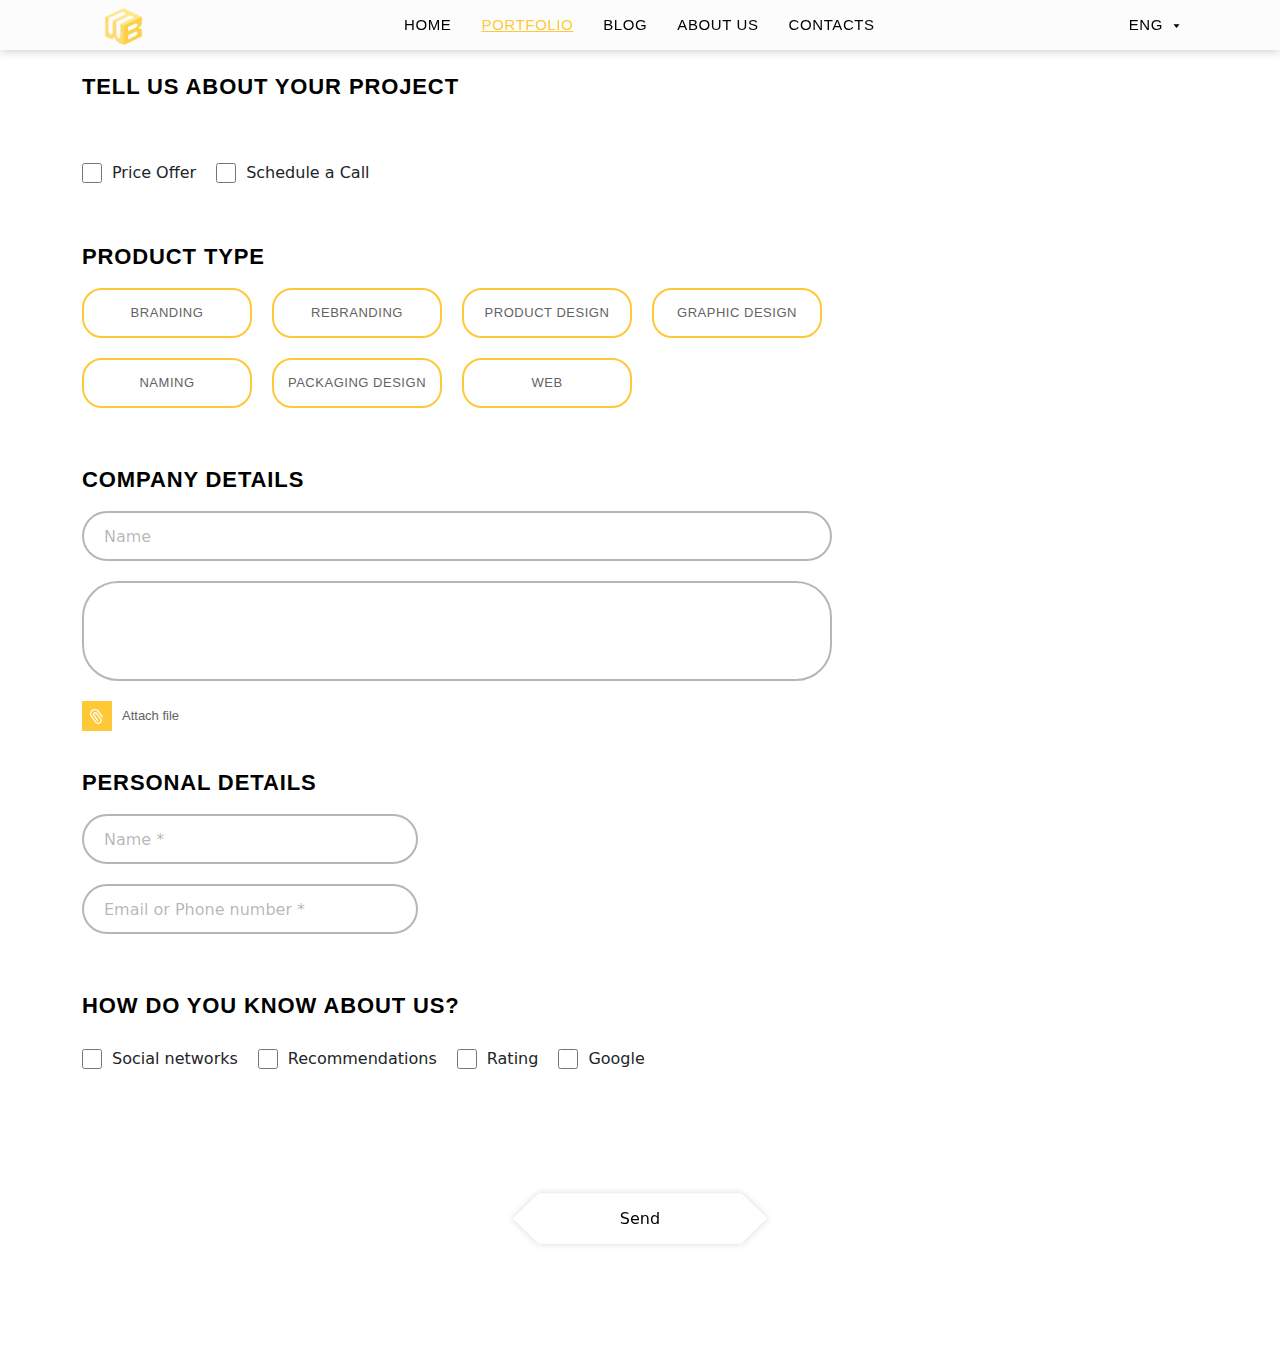
==== commit 7a71a882: "Revision" ====
--- a/about-project.html
+++ b/about-project.html
@@ -90,6 +90,10 @@
                 <input type="text" name="companyName" class="input-default-rounded company__name" placeholder="Name">
                 <textarea class="input-default-rounded project__details"></textarea>
             </div>
+            <div>
+                <input type="file" id="upload-file" class="upload-file">
+                <label for="upload-file" class="upload-file-label">Attach file</label>
+            </div>
         </div>
         <div class="col-12 section__row personal__info">
             <h2 class="about-project__title text-default">Personal Details</h2>
--- a/assets/styles/main.css
+++ b/assets/styles/main.css
@@ -221,7 +221,6 @@
 }
 
 .hexagon__shadow:hover > .hexagon__button:before {
-    /*background: transparent;*/
     background: var(--main-bg-gradient);
 }
 
@@ -231,7 +230,7 @@
 }
 
 .hexagon__shadow:not(.send-contact__input):hover {
-    filter: drop-shadow(0 0 4px rgba(0, 0, 0, 0.25));
+    filter: drop-shadow(0px 0px 4px rgba(131, 131, 131, 0.8));
 }
 
 .hexagon__button.start-project, .hexagon__button.telegram {
@@ -267,7 +266,7 @@
 }
 
 .top__section-left {
-    padding-top: 150px;
+    padding-top: 110px;
 }
 
 .main__title {
@@ -302,6 +301,13 @@
 }
 
 .box__send-contact__input {
+    width: 100%;
+    height: 100%;
+    font-family: MontserratRegular, sans-serif;
+    font-weight: 500;
+    font-size: 18px;
+    line-height: 15px;
+    color: #000000;
     flex: auto;
     border: none;
     outline: none;
@@ -309,6 +315,19 @@
 
     -webkit-clip-path: polygon(100% 0%, 100% 50%, 100% 100%, 25px 100%, 0% 50%, 25px 0%);
     clip-path: polygon(100% 0%, 100% 50%, 100% 100%, 25px 100%, 0% 50%, 25px 0%);
+}
+
+::placeholder {
+    color: rgba(0, 0, 0, 0.3);
+    opacity: 1; /* Firefox */
+}
+
+:-ms-input-placeholder { /* Internet Explorer 10-11 */
+    color: rgba(0, 0, 0, 0.3);
+}
+
+::-ms-input-placeholder { /* Microsoft Edge */
+    color: rgba(0, 0, 0, 0.3);
 }
 
 .box__send-contact__btn {
@@ -334,16 +353,6 @@
 
 .send-contact__input {
     flex: auto;
-}
-
-.box__send-contact__input {
-    width: 100%;
-    height: 100%;
-    font-family: MontserratRegular, sans-serif;
-    font-weight: 500;
-    font-size: 18px;
-    line-height: 15px;
-    color: rgba(0, 0, 0, 0.45);
 }
 
 .top__video__close {
@@ -487,15 +496,13 @@
     text-decoration: underline;
 }
 
+.section__services__item:hover .service__hexagon__title {
+    color: #FFC523;
+}
+
 .section__services__item:hover .service__hexagon {
     background: var(--main-bg-gradient);
     transform: rotate(90deg);
-}
-
-.section__services__item:hover .service__hexagon__title {
-    background: -webkit-linear-gradient(89.93deg, #FF8008 -65.4%, #FFC837 99.88%, rgba(255, 255, 255, 0) 99.88%, #FFC837 99.88%);
-    -webkit-background-clip: text;
-    -webkit-text-fill-color: transparent;
 }
 
 .service__hexagon {
@@ -568,7 +575,7 @@
     margin: 0 auto;
     margin-bottom: 30px;
     font-family: Montserrat, sans-serif;
-    font-size: 1.1em;
+    font-size: 20px;
     line-height: 24px;
     text-align: center;
     letter-spacing: 0.04em;
@@ -654,7 +661,6 @@
 }
 
 .portfolio__about__subtitle {
-    margin-top: 20px;
     font-size: 1.2em;
     line-height: 31px;
 }
@@ -758,6 +764,8 @@
     padding-left: 10px;
     margin-bottom: 21px;
     text-align: left;
+    font-size: 17px;
+    font-family: "Montserrat", sans-serif;
 }
 
 .section__pricing__offer:before {
@@ -957,8 +965,8 @@
 }
 
 .section__partners .slick-prev:before, .section__partners .slick-next:before {
-    -webkit-clip-path: polygon(54px 2px, 68px 35px, 54px 68px, 16px 68px, 2px 35px, 16px 2px);
-    clip-path: polygon(54px 2px, 68px 35px, 54px 68px, 16px 68px, 2px 35px, 16px 2px);
+    -webkit-clip-path: polygon(56px 0px, 70px 35px, 60px 70px, 12px 70px, 0px 35px, 0px 0px);
+    clip-path: polygon(56px 0px, 70px 35px, 60px 70px, 12px 70px, 0px 35px, 0px 0px);
 }
 
 .slick-track {
@@ -999,7 +1007,8 @@
 }
 
 .footer__block__list__item {
-    margin-bottom: 15px;
+    padding-left: 25px;
+    margin-bottom: 18px;
     color: #ffffff;
     font-family: Montserrat, sans-serif;
     font-size: 20px;
@@ -1024,11 +1033,12 @@
     width: 14px;
     height: 14px;
     position: absolute;
-    left: -32px;
+    left: 0;
+    text-align: center;
 }
 
 .contacts > .footer__block__list__item {
-    padding-left: 15px;
+    padding-left: 40px;
 }
 
 .footer__block__list__item.phone__number:before,
@@ -1037,7 +1047,8 @@
     width: 25px;
     height: 25px;
     position: absolute;
-    left: -32px;
+    left: 0;
+    text-align: center;
 }
 
 .footer__block__list__item.phone__number:before {
@@ -1132,6 +1143,10 @@
     box-shadow: 0 0 9px rgba(0, 0, 0, 0.25);
 }
 
+.create__plan__row .hexagon__button:before {
+    background: var(--main-bg-gradient);
+}
+
 .create__plan__row__text {
     font-size: 25px;
     line-height: 37px;
--- a/assets/styles/about-project.css
+++ b/assets/styles/about-project.css
@@ -11,7 +11,7 @@
 }
 
 .section__row {
-    margin-top: 50px !important;
+    margin-top: 35px !important;
 }
 
 .checkbox-item {
@@ -101,4 +101,24 @@
 
 .send__row > .hexagon__shadow {
     display: inline-block;
+}
+
+.upload-file-label {
+    display: flex;
+    align-items: center;
+    font-family: "Montserrat", sans-serif;
+    font-size: 13px;
+    line-height: 16px;
+    color: #636363;
+}
+
+.upload-file-label:before {
+    content: url("../images/icons/attach-file-icon.svg");
+    width: 30px;
+    height: 30px;
+    margin-right: 10px;
+}
+
+.upload-file {
+    display: none;
 }--- a/assets/styles/media.css
+++ b/assets/styles/media.css
@@ -7,7 +7,7 @@
 
 @media screen and (min-width: 1140px) {
     .section__pricing__plan__header {
-        font-size: 2.8em;
+        font-size: 30px;
     }
 
     .section__pricing__plan__footer {
@@ -303,16 +303,6 @@
         margin: 0 auto;
     }
 
-    .footer__block:not(:last-child) {
-        flex-basis: 100%;
-    }
-
-    .footer__services > .footer__block__list__item,
-    .contacts > .footer__block__list__item {
-        width: 300px;
-        margin: 20px auto;
-    }
-
     .hx-0 {
         left: 10px;
         top: -100px;
@@ -380,6 +370,13 @@
         flex-wrap: wrap;
         justify-content: center;
         text-align: center;
+        flex-direction: column;
+    }
+
+    .footer__services > .footer__block__list__item,
+    .contacts > .footer__block__list__item {
+        width: 300px;
+        margin: 20px auto;
     }
 
     .footer__block {
@@ -487,6 +484,10 @@
     .section__blog__content {
         margin-top: 0 !important;
     }
+
+    .footer__block:not(:last-child) {
+        flex-basis: 100%;
+    }
 }
 
 /*mobile*/
@@ -622,4 +623,13 @@
         padding-top: 60px;
         margin-top: 60px;
     }
-}
+
+    .personal__info {
+        max-width: inherit !important;
+    }
+
+    .footer__social > .footer__block__list__item {
+        padding-left: 5px;
+        margin-right: 5px;
+    }
+}
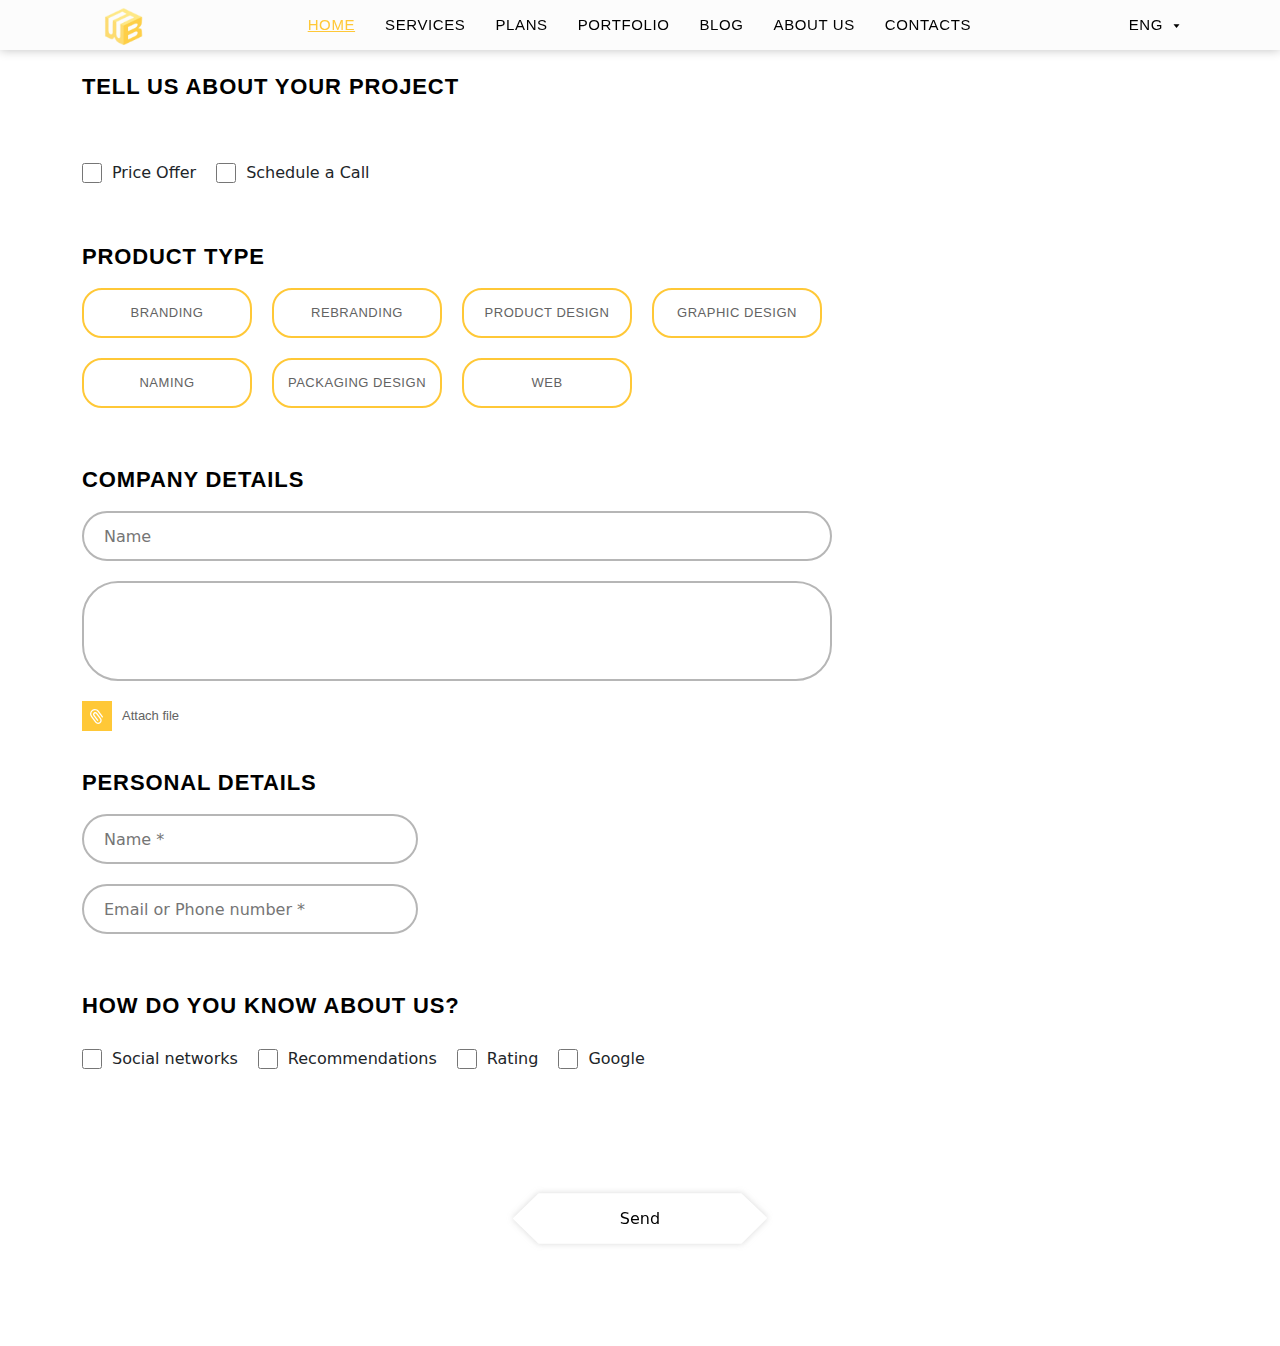
==== commit 57bfa628: "bug fixing" ====
--- a/about-project.html
+++ b/about-project.html
@@ -35,22 +35,24 @@
 <body>
 <nav class="nav__menu d-flex">
     <img src="assets/images/logo.png" alt="Logo" class="menu__logo">
-    <ul class="menu">
-        <li><a href="./index.html" class="menu__item text-default">Home</a></li>
-        <!--        <li><a href="#" class="menu__item text-default">Services</a></li>-->
-        <!--        <li><a href="#" class="menu__item text-default">Plans</a></li>-->
-        <li><a href="./portfolio.html" class="menu__item text-default active">Portfolio</a></li>
-        <li><a href="./blog.html" class="menu__item text-default">Blog</a></li>
-        <li><a href="./about-us.html" class="menu__item text-default">About us</a></li>
-        <li><a href="#footer" class="menu__item text-default">Contacts</a></li>
-    </ul>
-    <div class="menu__lang">
-        <span class="menu__lang__selected text-default d-flex">Eng</span>
-        <ul class="menu__lang__list">
-            <li><a href="#" class="lang__list__item text-default">Arm</a></li>
-            <li><a href="#" class="lang__list__item text-default">Eng</a></li>
-            <li><a href="#" class="lang__list__item text-default">Rus</a></li>
+    <div class="menu__container">
+        <ul class="menu">
+            <li><a href="./index.html" class="menu__item text-default active">Home</a></li>
+            <li><a href="#services" class="menu__item text-default">Services</a></li>
+            <li><a href="#plans" class="menu__item text-default">Plans</a></li>
+            <li><a href="./portfolio.html" class="menu__item text-default">Portfolio</a></li>
+            <li><a href="./blog.html" class="menu__item text-default">Blog</a></li>
+            <li><a href="./about-us.html" class="menu__item text-default">About us</a></li>
+            <li><a href="#footer" class="menu__item text-default">Contacts</a></li>
         </ul>
+        <div class="menu__lang">
+            <span class="menu__lang__selected text-default d-flex">Eng</span>
+            <ul class="menu__lang__list">
+                <li><a href="#" class="lang__list__item text-default">Arm</a></li>
+                <li><a href="#" class="lang__list__item text-default">Eng</a></li>
+                <li><a href="#" class="lang__list__item text-default">Rus</a></li>
+            </ul>
+        </div>
     </div>
     <img src="assets/images/icons/hamburger-menu-icon.svg" class="mobile__menu__icon" alt="Menu">
 </nav>
--- a/assets/styles/main.css
+++ b/assets/styles/main.css
@@ -85,6 +85,16 @@
     position: fixed;
     width: 100%;
     z-index: 555;
+    transition: all .5s ease-in-out;
+}
+
+.nav__menu.scrolled {
+    background: transparent;
+    box-shadow: none;
+}
+
+.nav__menu.scrolled + .container {
+    padding-top: 0;
 }
 
 .menu__logo {
@@ -98,6 +108,7 @@
     flex-wrap: wrap;
     justify-content: center;
     padding: 0 15px;
+    flex: auto;
 }
 
 .mobile__menu__icon {
@@ -105,16 +116,13 @@
     cursor: pointer;
 }
 
-.menu.mobile__menu {
-    display: block;
-    position: absolute;
-    top: 50px;
-    left: 0;
-    background: white;
-    width: 100%;
-    display: block;
-    text-align: center;
-    padding: 20px;
+.menu__container.active {
+    display: flex;
+}
+
+.menu__container {
+    display: flex;
+    flex: auto;
 }
 
 .mobile__menu > li:not(:last-child) {
@@ -197,13 +205,31 @@
     display: none;
 }
 
+.mobile__menu {
+    padding: 0;
+    flex-direction: column;
+}
+
+.mobile__menu > li {
+    padding: 10px 0;
+}
+
+.menu__container .menu__lang__list {
+    left: 0;
+}
+
+.menu__container.active > .menu__lang {
+    border-bottom: 1px solid #EAEAEA;
+    padding-bottom: 10px;
+}
+
 .container {
     padding-top: 50px;
     padding-bottom: 100px;
 }
 
-.section {
-    margin-top: 100px !important;
+.row.section {
+    margin-top: 100px;
 }
 
 .top__section-right {
@@ -317,16 +343,16 @@
     clip-path: polygon(100% 0%, 100% 50%, 100% 100%, 25px 100%, 0% 50%, 25px 0%);
 }
 
-::placeholder {
+.box__send-contact__input::placeholder {
     color: rgba(0, 0, 0, 0.3);
     opacity: 1; /* Firefox */
 }
 
-:-ms-input-placeholder { /* Internet Explorer 10-11 */
+.box__send-contact__input:-ms-input-placeholder { /* Internet Explorer 10-11 */
     color: rgba(0, 0, 0, 0.3);
 }
 
-::-ms-input-placeholder { /* Microsoft Edge */
+.box__send-contact__input::-ms-input-placeholder { /* Microsoft Edge */
     color: rgba(0, 0, 0, 0.3);
 }
 
@@ -385,7 +411,7 @@
 
 .full__screen {
     position: absolute;
-    top: 50px;
+    top: 44px;
     right: 0;
     z-index: 5;
     filter: url(#round);
@@ -422,7 +448,7 @@
 }
 
 .section__services {
-    margin-top: 100px !important;
+    margin-top: 50px !important;
 }
 
 .service__default__content {
@@ -446,32 +472,50 @@
 }
 
 .section__services__item-default {
+    width: 100%;
+    height: 100%;
     text-align: center;
     display: flex;
     flex-direction: column;
+    justify-content: center;
+    /*transition: all .3 ease-in-out;*/
 }
 
 .section__services__item-turned {
-    display: none;
+    width: 100%;
+    height: 100%;
+    display: flex;
     flex-direction: column;
+    justify-content: space-around;
+    padding: 20px;
     transform: rotateY(-180deg);
-}
-
-.section__services__item.active > .section__services__item-default {
-    display: none;
-}
-
-.section__services__item.active > .section__services__item-turned {
-    display: flex;
+    position: absolute;
+    z-index: -1;
+    background: #ffff;
+    opacity: 0;
+    transition: all 1.5s ease-in-out;
+    text-align: center;
 }
 
 .section__services__item.active {
     transform: rotateY(180deg);
+}
+
+.section__services__item.active > .section__services__item-default {
     padding: 20px 0;
+}
+
+.section__services__item.active > .section__services__item-turned {
+    z-index: 2;
+    opacity: 1;
+    transition: all 1.5s ease-in-out;
 }
 
 .section__service__list {
     padding-left: 0;
+    width: fit-content;
+    margin: 0 auto;
+    text-align: left;
 }
 
 .section__services__item__title {
@@ -498,6 +542,15 @@
 
 .section__services__item:hover .service__hexagon__title {
     color: #FFC523;
+}
+
+.section__services__item:hover .service__hexagon__icon.hover {
+    display: block;
+}
+
+.section__services__item:hover .default,
+.service__hexagon__icon.hover {
+    display: none;
 }
 
 .section__services__item:hover .service__hexagon {
@@ -618,10 +671,12 @@
 }
 
 .portfolio {
+    height: 300px;
     max-width: 415px;
     margin-bottom: 20px;
     position: relative;
     cursor: pointer;
+    overflow: hidden;
 }
 
 .portfolio:hover > .portfolio__about {
@@ -630,6 +685,8 @@
 
 .portfolio__image {
     width: 100%;
+    height: 100%;
+    object-fit: cover;
 }
 
 .portfolio__about {
@@ -730,7 +787,7 @@
 }
 
 .section__pricing {
-    margin-top: 30px !important;
+    margin-top: 50px !important;
 }
 
 .section__pricing__plan__header {
@@ -981,6 +1038,7 @@
     margin-top: 80px;
     position: relative;
     z-index: 8;
+    overflow: hidden;
 }
 
 .footer__content {
@@ -1007,7 +1065,6 @@
 }
 
 .footer__block__list__item {
-    padding-left: 25px;
     margin-bottom: 18px;
     color: #ffffff;
     font-family: Montserrat, sans-serif;
@@ -1037,6 +1094,10 @@
     text-align: center;
 }
 
+.footer__services > .footer__block__list__item {
+    padding-left: 25px;
+}
+
 .contacts > .footer__block__list__item {
     padding-left: 40px;
 }
--- a/assets/styles/media.css
+++ b/assets/styles/media.css
@@ -133,6 +133,10 @@
     .create__plan__option {
         margin-top: 20px;
     }
+
+    .menu > li:not(:last-child) {
+        padding-right: 20px;
+    }
 }
 
 @media screen and (min-width: 992px) {
@@ -151,15 +155,11 @@
         width: 750px;
         height: 650px;
     }
-
-    .page__description__hexagon {
-        height: 150px;
-    }
 }
 
 @media screen and (max-width: 768px) {
-    .section {
-        margin-top: 60px !important;
+    div.row.section {
+        margin-top: 60px;
     }
 
     .top__section-right {
@@ -181,18 +181,12 @@
         justify-content: flex-start;
     }
 
-    .menu, .mobile__menu {
+    .menu__container {
         display: none;
     }
 
     .mobile__menu__icon {
         display: block;
-    }
-
-    .page__description__hexagon {
-        height: 130px;
-        font-size: 14px;
-        position: absolute;
     }
 
     .top__section-right__buttons .hexagon__button {
@@ -296,38 +290,6 @@
         display: none !important;
     }
 
-    .page__description__left {
-        height: 200px;
-        width: 60% !important;
-        position: relative;
-        margin: 0 auto;
-    }
-
-    .hx-0 {
-        left: 10px;
-        top: -100px;
-    }
-
-    .hx-1 {
-        left: 114px;
-        top: -160px;
-    }
-
-    .hx-2 {
-        left: 216px;
-        top: -97px;
-    }
-
-    .hx-3 {
-        top: -37px;
-        left: 113px;
-    }
-
-    .hx-4 {
-        top: 23px;
-        left: 11px;
-    }
-
     .section__description {
         flex-basis: 100%;
         margin-left: inherit;
@@ -351,6 +313,17 @@
 
     .createPlan__submit > .hexagon__button {
         font-size: 18px;
+    }
+
+    .menu__container {
+        position: absolute;
+        top: 50px;
+        left: 0;
+        background: white;
+        width: 100%;
+        padding: 20px;
+        text-align: left;
+        flex-direction: column-reverse;
     }
 }
 
@@ -393,7 +366,11 @@
     }
 
     .nav__menu {
-        padding: 0 60px;
+        padding: 0 40px;
+    }
+
+    .menu__item, .menu__lang__selected {
+        font-size: 13px;
     }
 
     .blog__main__video {
@@ -406,8 +383,8 @@
         padding-top: 20px;
     }
 
-    .section {
-        margin-top: 100px !important;
+    .row.section {
+        margin-top: 100px;
     }
 
     .video__container, .logo__container {
@@ -539,35 +516,6 @@
         font-size: 16px;
     }
 
-    .page__description__left {
-        width: 90% !important;
-        height: 130px;
-    }
-
-    .page__description__hexagon {
-        width: 100px;
-        height: 110px;
-    }
-
-    .hx-1 {
-        top: -153px;
-        left: 100px;
-    }
-
-    .hx-2 {
-        left: 190px;
-    }
-
-    .hx-3 {
-        top: -44px;
-        left: 100px;
-    }
-
-    .hx-4 {
-        top: 6px;
-        left: 11px;
-    }
-
     .section__load__additional {
         display: block;
     }
@@ -628,8 +576,11 @@
         max-width: inherit !important;
     }
 
-    .footer__social > .footer__block__list__item {
-        padding-left: 5px;
+    .footer__social > .footer__block__list__item:not(:last-child) {
         margin-right: 5px;
     }
-}
+
+    .nav__menu {
+        padding: 0 15px;
+    }
+}
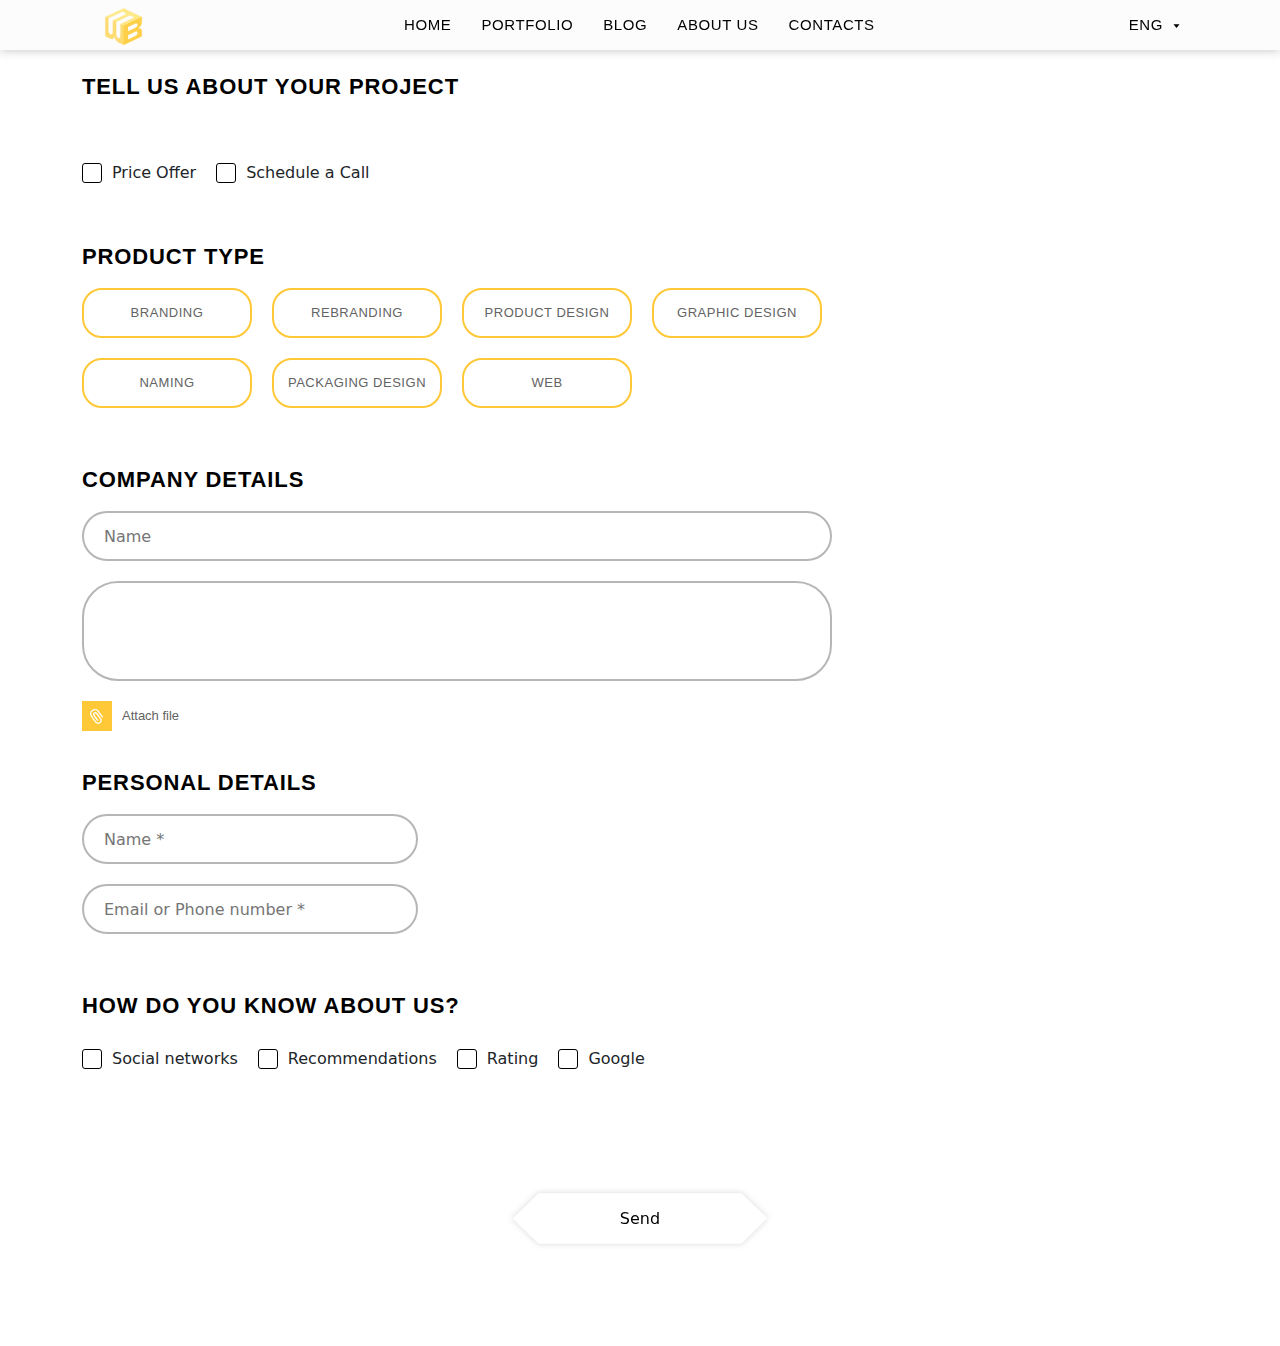
==== commit 04a76163: "Fixed mobile menu design issues" ====
--- a/about-project.html
+++ b/about-project.html
@@ -33,28 +33,30 @@
 </head>
 
 <body>
+
 <nav class="nav__menu d-flex">
     <img src="assets/images/logo.png" alt="Logo" class="menu__logo">
     <div class="menu__container">
-        <ul class="menu">
-            <li><a href="./index.html" class="menu__item text-default active">Home</a></li>
-            <li><a href="#services" class="menu__item text-default">Services</a></li>
-            <li><a href="#plans" class="menu__item text-default">Plans</a></li>
-            <li><a href="./portfolio.html" class="menu__item text-default">Portfolio</a></li>
-            <li><a href="./blog.html" class="menu__item text-default">Blog</a></li>
-            <li><a href="./about-us.html" class="menu__item text-default">About us</a></li>
-            <li><a href="#footer" class="menu__item text-default">Contacts</a></li>
-        </ul>
-        <div class="menu__lang">
-            <span class="menu__lang__selected text-default d-flex">Eng</span>
-            <ul class="menu__lang__list">
-                <li><a href="#" class="lang__list__item text-default">Arm</a></li>
-                <li><a href="#" class="lang__list__item text-default">Eng</a></li>
-                <li><a href="#" class="lang__list__item text-default">Rus</a></li>
+        <div class="menu__content">
+            <ul class="menu">
+                <li><a href="./index.html" class="menu__item text-default">Home</a></li>
+                <li><a href="./portfolio.html" class="menu__item text-default">Portfolio</a></li>
+                <li><a href="./blog.html" class="menu__item text-default">Blog</a></li>
+                <li><a href="./about-us.html" class="menu__item text-default">About us</a></li>
+                <li><a href="#footer" class="menu__item text-default">Contacts</a></li>
             </ul>
+            <div class="menu__lang">
+                <span class="menu__lang__selected text-default d-flex">Eng</span>
+                <ul class="menu__lang__list">
+                    <li><a href="#" class="lang__list__item text-default">Arm</a></li>
+                    <li><a href="#" class="lang__list__item text-default">Eng</a></li>
+                    <li><a href="#" class="lang__list__item text-default">Rus</a></li>
+                </ul>
+            </div>
         </div>
     </div>
-    <img src="assets/images/icons/hamburger-menu-icon.svg" class="mobile__menu__icon" alt="Menu">
+    <img src="assets/images/icons/hamburger-menu-icon.svg" class="mobile__menu__icon toggleMobileMenu" alt="Menu">
+    <img src="assets/images/icons/close__menu.svg" class="mobile__menu__icon-close toggleMobileMenu">
 </nav>
 
 <div class="container">
--- a/assets/styles/main.css
+++ b/assets/styles/main.css
@@ -80,26 +80,22 @@
     align-items: center;
     justify-content: space-between;
     padding: 0 100px;
-    background: #FCFCFC;
-    box-shadow: 0 0 10px rgba(0, 0, 0, 0.25);
     position: fixed;
     width: 100%;
     z-index: 555;
     transition: all .5s ease-in-out;
-}
-
-.nav__menu.scrolled {
-    background: transparent;
-    box-shadow: none;
-}
-
-.nav__menu.scrolled + .container {
-    padding-top: 0;
 }
 
 .menu__logo {
     width: 50px;
     height: 50px;
+}
+
+.menu__content {
+    display: flex;
+    flex-direction: row;
+    justify-content: center;
+    width: 100%;
 }
 
 .menu {
@@ -112,7 +108,6 @@
 }
 
 .mobile__menu__icon {
-    /*display: none;*/
     cursor: pointer;
 }
 
@@ -123,11 +118,6 @@
 .menu__container {
     display: flex;
     flex: auto;
-}
-
-.mobile__menu > li:not(:last-child) {
-    padding-right: 0 !important;
-    padding: 10px 0;
 }
 
 .menu__item {
@@ -203,15 +193,6 @@
 
 .mobile__menu__icon {
     display: none;
-}
-
-.mobile__menu {
-    padding: 0;
-    flex-direction: column;
-}
-
-.mobile__menu > li {
-    padding: 10px 0;
 }
 
 .menu__container .menu__lang__list {
@@ -482,23 +463,18 @@
 }
 
 .section__services__item-turned {
-    width: 100%;
-    height: 100%;
+    width: calc(100% - 24px);
     display: flex;
     flex-direction: column;
     justify-content: space-around;
     padding: 20px;
-    transform: rotateY(-180deg);
     position: absolute;
     z-index: -1;
     background: #ffff;
     opacity: 0;
-    transition: all 1.5s ease-in-out;
-    text-align: center;
-}
-
-.section__services__item.active {
-    transform: rotateY(180deg);
+    top: 0;
+    transition: all .5s ease-in-out;
+    text-align: center;
 }
 
 .section__services__item.active > .section__services__item-default {
@@ -619,7 +595,7 @@
 }
 
 .section__services__container > div {
-    /*flex: 0 0 33%;*/
+    position: relative;
 }
 
 .section__description {
@@ -745,6 +721,7 @@
     position: relative;
     -webkit-clip-path: polygon(89% 4%, 99% 49%, 89% 96%, 11% 96%, 1% 50%, 11% 4%);
     clip-path: polygon(89% 4%, 99% 49%, 89% 96%, 11% 96%, 1% 50%, 11% 4%);
+    color: #000000;
 }
 
 .additional-action {
@@ -760,6 +737,7 @@
     letter-spacing: 0.04em;
     text-transform: uppercase;
     cursor: pointer;
+    color: black;
 }
 
 .section__pricing {
@@ -1491,3 +1469,52 @@
 .read__more__desc {
     font-size: 13px;
 }
+
+input[type='checkbox'] {
+    -webkit-appearance: none;
+    -moz-appearance: none;
+    -o-appearance: none;
+}
+
+input[type='checkbox']:before {
+    content: "";
+    display: inline-block;
+    width: 20px;
+    height: 20px;
+    border-radius: 3px;
+    border: 1px solid #000000;
+}
+
+input[type='checkbox']:checked {
+    content: url("../images/icons/checked-icon.svg");
+}
+
+.close-service {
+    display: none;
+    position: absolute;
+    right: 20px;
+    top: 10px;
+    font-size: 20px;
+    font-family: 'MontserratRegular', sans-serif;
+    cursor: pointer;
+}
+
+.mobile__menu__icon-close {
+    display: none;
+}
+
+.no-scroll {
+    overflow: hidden;
+}
+
+.nav__menu.opened_menu {
+    background: #ffffff !important;
+}
+
+.opened_menu > .mobile__menu__icon {
+    display: none;
+}
+
+.opened_menu > .mobile__menu__icon-close {
+    display: block;
+}--- a/assets/styles/media.css
+++ b/assets/styles/media.css
@@ -137,6 +137,33 @@
     .menu > li:not(:last-child) {
         padding-right: 20px;
     }
+
+    .close-service {
+        display: inline-block;
+    }
+
+    .section__services__item.active + .section__services__item-turned {
+        z-index: 5;
+        opacity: 1;
+        background: #ffffff;
+    }
+}
+
+@media screen and (min-width: 1024px) {
+    .section__services__item.active {
+        transform: rotateY(180deg);
+    }
+
+    .section__services__item.active + .section__services__item-turned {
+        z-index: 5;
+        opacity: 1;
+        background: #ffffff;
+    }
+
+    .section__services__item-turned {
+        height: 94%;
+        transition: all .8s cubic-bezier(0.54, 0.53, 0.54, 0.54);
+    }
 }
 
 @media screen and (min-width: 992px) {
@@ -160,6 +187,10 @@
 @media screen and (max-width: 768px) {
     div.row.section {
         margin-top: 60px;
+    }
+
+    .menu__content {
+        flex-direction: column-reverse;
     }
 
     .top__section-right {
@@ -325,6 +356,45 @@
         text-align: left;
         flex-direction: column-reverse;
     }
+
+    .opened_menu .menu__container {
+        display: flex !important;
+    }
+
+    .menu > li:not(:last-child) {
+        padding-right: 0 !important;
+        padding: 10px 0;
+    }
+
+    .menu {
+        padding: 0;
+        flex-direction: column;
+        border-top: 1px solid #EAEAEA;
+    }
+
+    .menu__container {
+        box-shadow: 0 8px 6px -10px black;
+    }
+
+    .menu > li {
+        padding: 10px 0;
+    }
+
+    .menu__lang {
+        padding: 10px 0;
+    }
+
+    .nav__menu.scrolled {
+        background: transparent;
+        box-shadow: none;
+    }
+}
+
+@media screen and (min-width: 768px) {
+    .nav__menu {
+        background: #FCFCFC;
+        box-shadow: 0 0 10px rgba(0, 0, 0, 0.25);
+    }
 }
 
 @media screen and (max-width: 876px) {
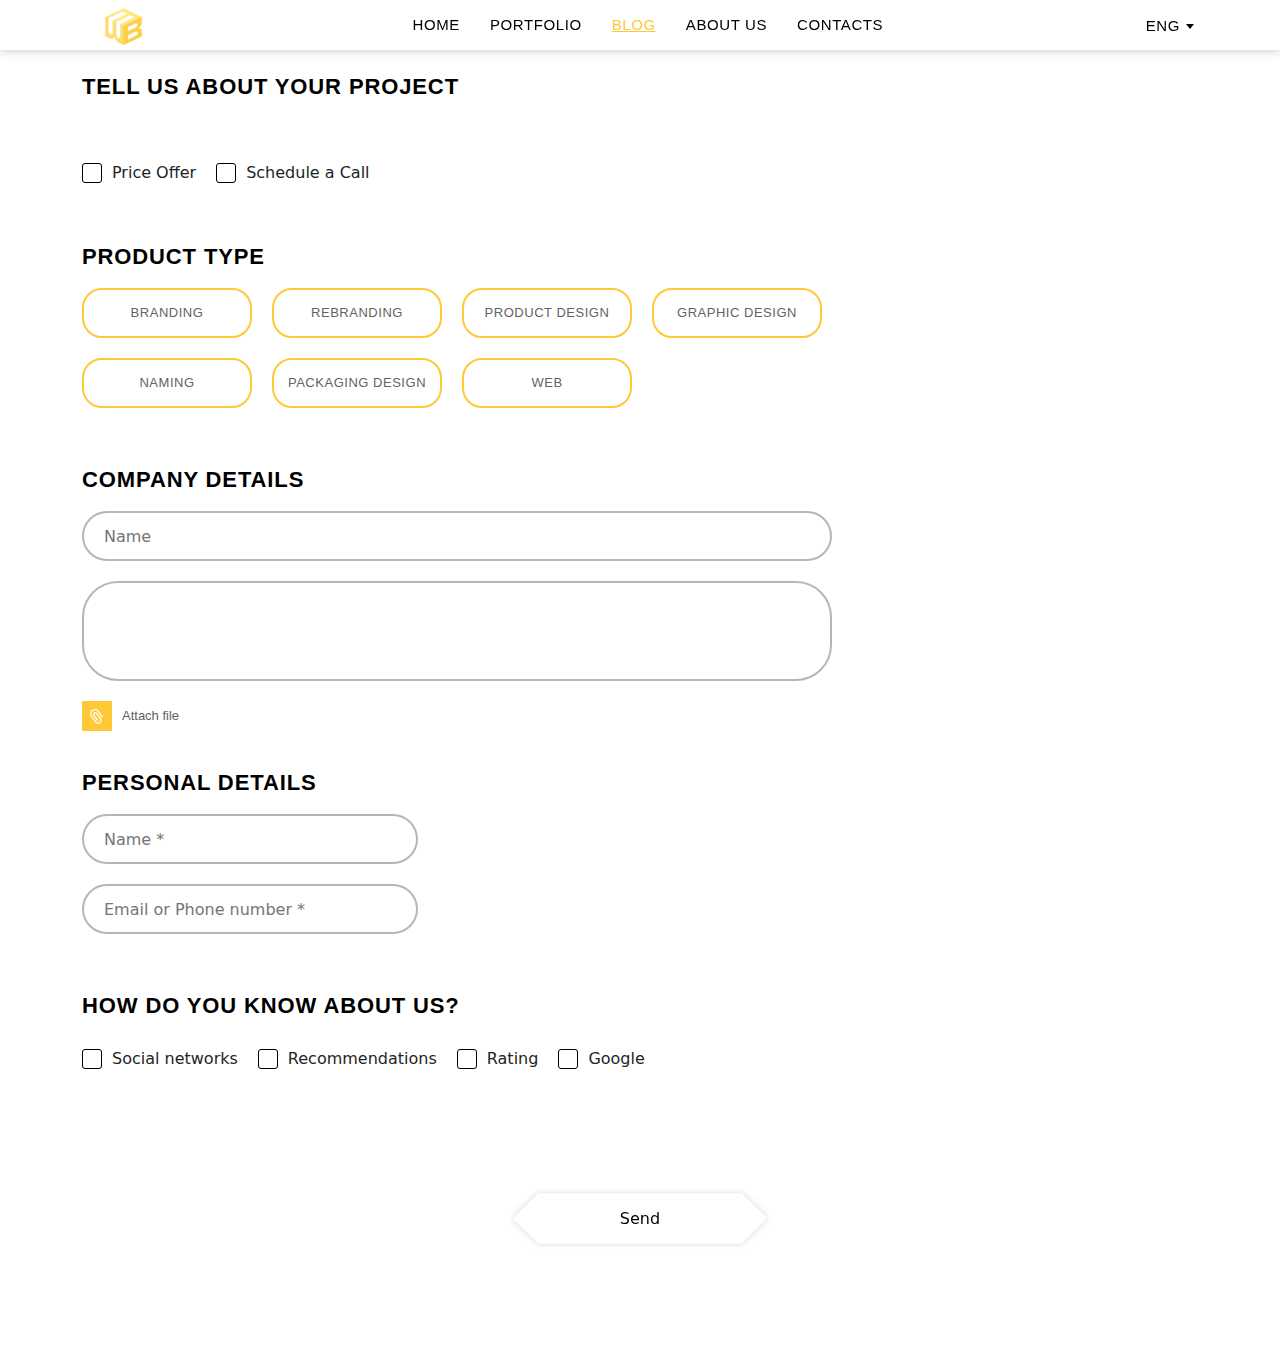
==== commit f9b76df9: "Changed home page design" ====
--- a/about-project.html
+++ b/about-project.html
@@ -41,7 +41,7 @@
             <ul class="menu">
                 <li><a href="./index.html" class="menu__item text-default">Home</a></li>
                 <li><a href="./portfolio.html" class="menu__item text-default">Portfolio</a></li>
-                <li><a href="./blog.html" class="menu__item text-default">Blog</a></li>
+                <li><a href="./blog.html" class="menu__item text-default active">Blog</a></li>
                 <li><a href="./about-us.html" class="menu__item text-default">About us</a></li>
                 <li><a href="#footer" class="menu__item text-default">Contacts</a></li>
             </ul>
--- a/assets/styles/main.css
+++ b/assets/styles/main.css
@@ -144,8 +144,8 @@
 }
 
 .menu__lang {
-    text-align: right;
     position: relative;
+    text-align: left;
 }
 
 .menu__lang:hover > .menu__lang__list {
@@ -154,16 +154,22 @@
 
 .menu__lang__selected, .lang__list__item {
     font-size: 15px;
-    line-height: 24px;
+    line-height: 25px;
     cursor: pointer;
     color: #000000;
     text-decoration: none;
 }
 
 .menu__lang__selected:after {
-    content: url("../images/icons/arrow-down.svg");
-    margin-left: 10px;
-    margin-top: -2px;
+    content: "";
+    width: 0;
+    height: 0;
+    position: absolute;
+    top: 45%;
+    left: 40px;
+    border-style: solid;
+    border-width: 5px 4px 0 4px;
+    border-color: #000000 transparent transparent transparent;
 }
 
 .menu__lang__list {
@@ -262,47 +268,54 @@
     height: 70%;
 }
 
-.logo__container {
-    text-align: center;
-    max-width: 460px;
-}
-
-.logo__container__main {
-    width: 132px;
-    height: 139px;
-}
-
-.top__section-left {
-    padding-top: 110px;
-}
+/*.logo__container {*/
+/*    text-align: center;*/
+/*    max-width: 460px;*/
+/*}*/
+
+/*.logo__container__main {*/
+/*    width: 132px;*/
+/*    height: 139px;*/
+/*}*/
+
+/*.top__section-left {*/
+/*    padding-top: 100px;*/
+/*}*/
 
 .main__title {
     font-family: MontserratRegular, sans-serif;
-    font-size: 3.5em;
-    line-height: 80px;
+    font-size: 30px;
     letter-spacing: 0.04em;
     text-transform: uppercase;
     margin-bottom: 0;
     max-width: 440px;
+    color: #ffffff;
+}
+
+.main__brand__name {
+    font-family: MontserratBold, sans-serif;
+    font-size: 45px;
+    color: #FFC837;
+    text-transform: uppercase;
+    text-shadow: -1px 0 black, 0 1px black, 1px 0 black, 0 -1px black;
 }
 
 .main__description {
     max-width: 495px;
     font-family: MontserratRegular, sans-serif;
-    font-size: 0.95em;
+    font-size: 18px;
     line-height: 22px;
-    letter-spacing: 0.04em;
-    text-transform: uppercase;
     text-align: justify;
-    margin-top: 58px;
+    margin-top: 10px;
     margin-bottom: 0;
+    color: #ffffff;
 }
 
 .box__send-contact {
     width: calc(100% - 25px);
     max-width: 520px;
     height: 63px;
-    margin-top: 70px;
+    margin-top: 50px;
     box-sizing: border-box;
     position: relative;
 }
@@ -1517,4 +1530,23 @@
 
 .opened_menu > .mobile__menu__icon-close {
     display: block;
+}
+
+.desktop__bg {
+    width: 100%;
+    height: 100%;
+    position: absolute;
+    top: 0;
+    left: 0;
+    z-index: -1;
+    object-fit: cover;
+}
+
+#first_section {
+    align-items: center;
+    height: 100vh;
+}
+
+#services.row.section {
+    margin-top: 50px;
 }--- a/assets/styles/about-project.css
+++ b/assets/styles/about-project.css
@@ -121,4 +121,8 @@
 
 .upload-file {
     display: none;
-}+}
+.nav__menu {
+    background: #ffffff;
+    box-shadow: 0 0 10px rgb(0 0 0 / 25%);
+}
--- a/assets/styles/media.css
+++ b/assets/styles/media.css
@@ -20,10 +20,6 @@
 }
 
 @media screen and (max-width: 1024px) {
-    .main__title {
-        font-size: 43px;
-    }
-
     .section__description {
         font-size: 18px;
     }
@@ -193,8 +189,16 @@
         flex-direction: column-reverse;
     }
 
+    .menu__lang__selected:after {
+        border-color: #000000 transparent transparent transparent;
+    }
+
     .top__section-right {
         display: block;
+    }
+
+    .menu__lang__list {
+        top: 40px;
     }
 
     .top__section-right__buttons {
@@ -390,13 +394,6 @@
     }
 }
 
-@media screen and (min-width: 768px) {
-    .nav__menu {
-        background: #FCFCFC;
-        box-shadow: 0 0 10px rgba(0, 0, 0, 0.25);
-    }
-}
-
 @media screen and (max-width: 876px) {
     #congratulations .modal-dialog {
         width: 90%;
@@ -502,13 +499,12 @@
         height: 100px;
     }
 
-    .top__section-left {
-        background: no-repeat url('../images/main__bg__image.png');
-        background-size: cover;
-        padding-bottom: 50px;
-        color: #ffffff;
-    }
-
+    /*.top__section-left {*/
+    /*    background: no-repeat url('../images/main__bg__image.png');*/
+    /*    background-size: cover;*/
+    /*    padding-bottom: 50px;*/
+    /*    color: #ffffff;*/
+    /*}*/
     .about__project__subtitle {
         font-size: 20px;
     }
@@ -544,6 +540,14 @@
         height: 35px;
     }
 
+    .main__title {
+        font-size: 25px;
+    }
+
+    .main__brand__name {
+        font-size: 40px;
+    }
+
     .cong__text__title {
         font-size: 20px;
     }
